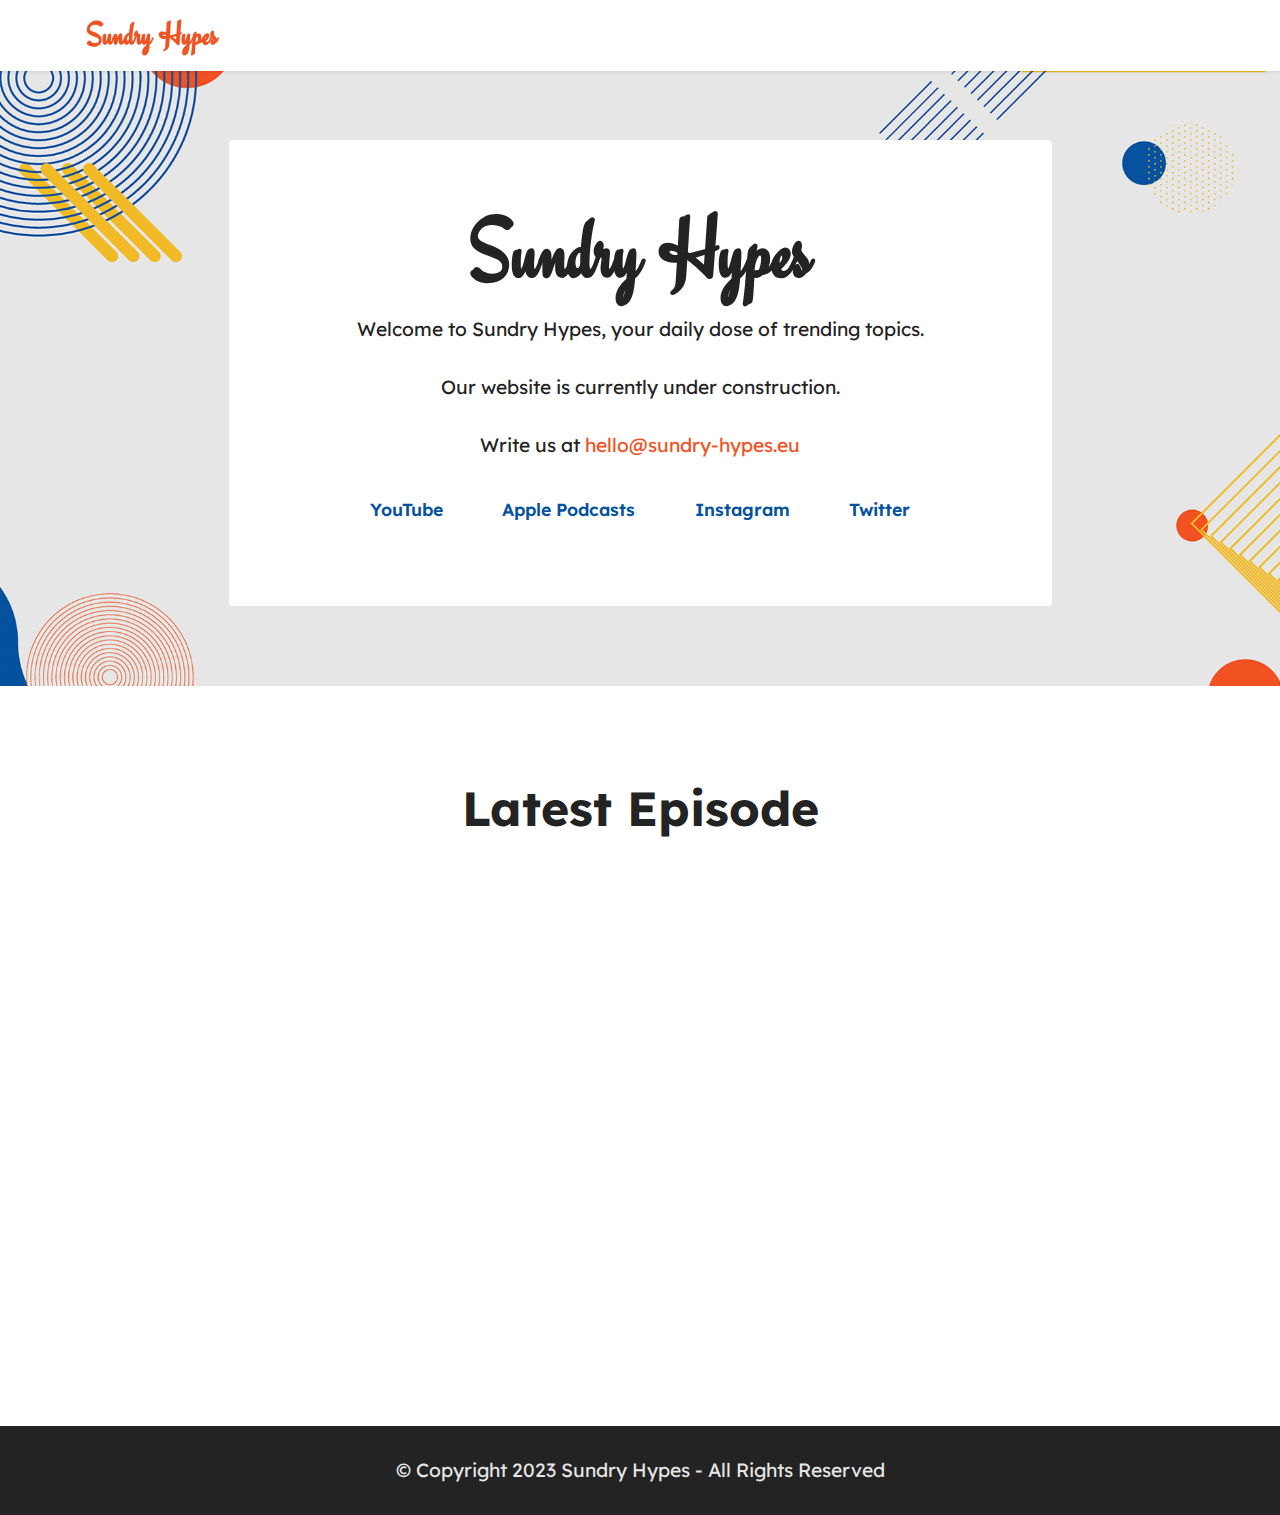
==== index.html @ 82f59199 "New fonts" ====
<!DOCTYPE html>
<html  >
<head>
  <!-- Site made with Mobirise Website Builder v5.8.4, https://mobirise.com -->
  <meta charset="UTF-8">
  <meta http-equiv="X-UA-Compatible" content="IE=edge">
  <meta name="generator" content="Mobirise v5.8.4, mobirise.com">
  <meta name="viewport" content="width=device-width, initial-scale=1, minimum-scale=1">
  <link rel="shortcut icon" href="assets/images/logo.png" type="image/x-icon">
  <meta name="description" content="">


  <title>Home</title>
  <link rel="stylesheet" href="assets/web/assets/mobirise-icons2/mobirise2.css">
  <link rel="stylesheet" href="assets/bootstrap/css/bootstrap.min.css">
  <link rel="stylesheet" href="assets/bootstrap/css/bootstrap-grid.min.css">
  <link rel="stylesheet" href="assets/bootstrap/css/bootstrap-reboot.min.css">
  <link rel="stylesheet" href="assets/parallax/jarallax.css">
  <link rel="stylesheet" href="assets/dropdown/css/style.css">
  <link rel="stylesheet" href="assets/socicon/css/styles.css">
  <link rel="stylesheet" href="assets/theme/css/style.css">
  <link rel="preconnect" href="https://fonts.googleapis.com">
  <link rel="preconnect" href="https://fonts.gstatic.com" crossorigin>
  <link href="https://fonts.googleapis.com/css2?family=Engagement&display=swap" rel="stylesheet">
  <link rel="preload" href="https://fonts.googleapis.com/css?family=Lexend:100,200,300,400,500,600,700,800,900&display=swap" as="style" onload="this.onload=null;this.rel='stylesheet'">
  <noscript><link rel="stylesheet" href="https://fonts.googleapis.com/css?family=Lexend:100,200,300,400,500,600,700,800,900&display=swap"></noscript>
  <link rel="preload" as="style" href="assets/mobirise/css/mbr-additional.css"><link rel="stylesheet" href="assets/mobirise/css/mbr-additional.css" type="text/css">


<style>
.videoWrapper {
  position: relative;
  padding-bottom: 56.25%; /* 16:9 */
  height: 0;
}
.videoWrapper iframe {
  position: absolute;
  top: 0;
  left: 0;
  width: 100%;
  height: 100%;
}
</style>

</head>
<body>

  <section data-bs-version="5.1" class="menu menu2 cid-sFF0ciwnEL" once="menu" id="menu2-0">

    <nav class="navbar navbar-dropdown navbar-fixed-top navbar-expand-lg">
        <div class="container">
            <div class="navbar-brand">

                <span class="navbar-caption-wrap"><a class="navbar-caption text-primary display-7" style="font-family: Engagement, cursive; font-size: 25pt" href="https://sundry-hypes.eu">Sundry Hypes</a></span>
            </div>


        </div>
    </nav>
</section>

<section data-bs-version="5.1" class="header12 cid-tAK68OocnG mbr-parallax-background" id="header12-0">





    <div class="container">
        <div class="row justify-content-center">
            <div class="card col-12 col-md-12 col-lg-9">
                <div class="card-wrapper">
                    <div class="card-box align-center">
                        <h1 style="font-family: Engagement, cursive; font-size: 65pt; vertical-align:0; font-weight:400" class="card-title mbr-fonts-style mb-3 display-1">
                            <strong>Sundry Hypes</strong></h1>
                        <p class="mbr-text mbr-fonts-style display-7">Welcome to Sundry Hypes, your daily dose of trending topics.<br><br>Our website is currently under construction.<br><br>Write us at <a href="mailto:hello@sundry-hypes.eu" class="text-primary">hello@sundry-hypes.eu</a><br></p>
                        <div class="mbr-section-btn mt-3"><a class="btn btn-secondary-outline display-4" href="https://youtube.com/@SundryHypes" target="_blank">YouTube<br></a><a class="btn btn-secondary-outline display-4" href="https://podcasts.apple.com/us/podcast/sundry-hypes/id1681625333" target="_blank">Apple Podcasts<br></a> <a class="btn btn-secondary-outline display-4" href="https://instagram.com/@SundryHypes" target="_blank">Instagram<br></a> <a class="btn btn-secondary-outline display-4" href="https://twitter.com/SundryHypes" target="_blank">Twitter<br></a></div>
                    </div>
                </div>
            </div>
        </div>
    </div>
</section>

<section data-bs-version="5.1" class="video1 cid-tAMynEmZdt" id="video1-1">


    <div class="align-center container">
        <div class="mbr-section-head">
            <h4 class="mbr-section-title mbr-fonts-style mb-0 display-2">
                <strong>Latest Episode</strong></h4>

        </div>
        <div class="row justify-content-center mt-4">
            <div class="col-12 col-lg-9">
                <div class="box">
                  <div class="videoWrapper">
                    <iframe width="560" height="315" src="https://www.youtube.com/embed/+lastest?list=PL1pvcdzIg1U5OiiQLJ2TL86x-yndMRuoc" title="YouTube video player" frameborder="0" allow="accelerometer; autoplay; clipboard-write; encrypted-media; gyroscope; picture-in-picture; web-share" allowfullscreen></iframe>
                  </div>
                </div>
            </div>
        </div>
    </div>
</section>

<section data-bs-version="5.1" class="footer7 cid-sFF3CYc3p7" once="footers" id="footer7-9">





    <div class="container">
        <div class="media-container-row align-center mbr-white">
            <div class="col-12">
                <p class="mbr-text mb-0 mbr-fonts-style display-7">
                    © Copyright 2023 Sundry Hypes - All Rights Reserved
                </p>
            </div>
        </div>
    </div>
</section>

<script src="assets/bootstrap/js/bootstrap.bundle.min.js"></script>
<script src="assets/parallax/jarallax.js"></script>
<script src="assets/smoothscroll/smooth-scroll.js"></script>
<script src="assets/ytplayer/index.js"></script>
<script src="assets/dropdown/js/navbar-dropdown.js"></script>
<script src="assets/theme/js/script.js"></script>

</body>
</html>
---- assets/parallax/jarallax.css ----
.jarallax {
    position: relative;
    z-index: 0;
}
.jarallax > .jarallax-img {
    position: absolute;
    object-fit: cover;
    /* support for plugin https://github.com/bfred-it/object-fit-images */
    font-family: 'object-fit: cover;';
    top: 0;
    left: 0;
    width: 100%;
    height: 100%;
    z-index: -1;
}
---- assets/dropdown/css/style.css ----
.navbar-dropdown {
  left: 0;
  padding: 0;
  position: absolute;
  right: 0;
  top: 0;
  transition: all 0.45s ease;
  z-index: 1030;
  background: #282828; }
  .navbar-dropdown .navbar-logo {
    margin-right: 0.8rem;
    transition: margin 0.3s ease-in-out;
    vertical-align: middle; }
    .navbar-dropdown .navbar-logo img {
      height: 3.125rem;
      transition: all 0.3s ease-in-out; }
    .navbar-dropdown .navbar-logo.mbr-iconfont {
      font-size: 3.125rem;
      line-height: 3.125rem; }
  .navbar-dropdown .navbar-caption {
    font-weight: 700;
    white-space: normal;
    vertical-align: -4px;
    line-height: 3.125rem !important; }
    .navbar-dropdown .navbar-caption, .navbar-dropdown .navbar-caption:hover {
      color: inherit;
      text-decoration: none; }
  .navbar-dropdown .mbr-iconfont + .navbar-caption {
    vertical-align: -1px; }
  .navbar-dropdown.navbar-fixed-top {
    position: fixed; }
  .navbar-dropdown .navbar-brand span {
    vertical-align: -4px; }
  .navbar-dropdown.bg-color.transparent {
    background: none; }
  .navbar-dropdown.navbar-short .navbar-brand {
    padding: 0.625rem 0; }
    .navbar-dropdown.navbar-short .navbar-brand span {
      vertical-align: -1px; }
  .navbar-dropdown.navbar-short .navbar-caption {
    line-height: 2.375rem !important;
    vertical-align: -2px; }
  .navbar-dropdown.navbar-short .navbar-logo {
    margin-right: 0.5rem; }
    .navbar-dropdown.navbar-short .navbar-logo img {
      height: 2.375rem; }
    .navbar-dropdown.navbar-short .navbar-logo.mbr-iconfont {
      font-size: 2.375rem;
      line-height: 2.375rem; }
  .navbar-dropdown.navbar-short .mbr-table-cell {
    height: 3.625rem; }
  .navbar-dropdown .navbar-close {
    left: 0.6875rem;
    position: fixed;
    top: 0.75rem;
    z-index: 1000; }
  .navbar-dropdown .hamburger-icon {
    content: "";
    display: inline-block;
    vertical-align: middle;
    width: 16px;
    -webkit-box-shadow: 0 -6px 0 1px #282828,0 0 0 1px #282828,0 6px 0 1px #282828;
    -moz-box-shadow: 0 -6px 0 1px #282828,0 0 0 1px #282828,0 6px 0 1px #282828;
    box-shadow: 0 -6px 0 1px #282828,0 0 0 1px #282828,0 6px 0 1px #282828; }

.dropdown-menu .dropdown-toggle[data-toggle="dropdown-submenu"]::after {
  border-bottom: 0.35em solid transparent;
  border-left: 0.35em solid;
  border-right: 0;
  border-top: 0.35em solid transparent;
  margin-left: 0.3rem; }

.dropdown-menu .dropdown-item:focus {
  outline: 0; }

.nav-dropdown {
  font-size: 0.75rem;
  font-weight: 500;
  height: auto !important; }
  .nav-dropdown .nav-btn {
    padding-left: 1rem; }
  .nav-dropdown .link {
    margin: .667em 1.667em;
    font-weight: 500;
    padding: 0;
    transition: color .2s ease-in-out; }
    .nav-dropdown .link.dropdown-toggle {
      margin-right: 2.583em; }
      .nav-dropdown .link.dropdown-toggle::after {
        margin-left: .25rem;
        border-top: 0.35em solid;
        border-right: 0.35em solid transparent;
        border-left: 0.35em solid transparent;
        border-bottom: 0; }
      .nav-dropdown .link.dropdown-toggle[aria-expanded="true"] {
        margin: 0;
        padding: 0.667em 3.263em  0.667em 1.667em; }
  .nav-dropdown .link::after,
  .nav-dropdown .dropdown-item::after {
    color: inherit; }
  .nav-dropdown .btn {
    font-size: 0.75rem;
    font-weight: 700;
    letter-spacing: 0;
    margin-bottom: 0;
    padding-left: 1.25rem;
    padding-right: 1.25rem; }
  .nav-dropdown .dropdown-menu {
    border-radius: 0;
    border: 0;
    left: 0;
    margin: 0;
    padding-bottom: 1.25rem;
    padding-top: 1.25rem;
    position: relative; }
  .nav-dropdown .dropdown-submenu {
    margin-left: 0.125rem;
    top: 0; }
  .nav-dropdown .dropdown-item {
    font-weight: 500;
    line-height: 2;
    padding: 0.3846em 4.615em 0.3846em 1.5385em;
    position: relative;
    transition: color .2s ease-in-out, background-color .2s ease-in-out; }
    .nav-dropdown .dropdown-item::after {
      margin-top: -0.3077em;
      position: absolute;
      right: 1.1538em;
      top: 50%; }
    .nav-dropdown .dropdown-item:focus, .nav-dropdown .dropdown-item:hover {
      background: none; }

@media (max-width: 767px) {
  .nav-dropdown.navbar-toggleable-sm {
    bottom: 0;
    display: none;
    left: 0;
    overflow-x: hidden;
    position: fixed;
    top: 0;
    transform: translateX(-100%);
    -ms-transform: translateX(-100%);
    -webkit-transform: translateX(-100%);
    width: 18.75rem;
    z-index: 999; } }
.nav-dropdown.navbar-toggleable-xl {
  bottom: 0;
  display: none;
  left: 0;
  overflow-x: hidden;
  position: fixed;
  top: 0;
  transform: translateX(-100%);
  -ms-transform: translateX(-100%);
  -webkit-transform: translateX(-100%);
  width: 18.75rem;
  z-index: 999; }

.nav-dropdown-sm {
  display: block !important;
  overflow-x: hidden;
  overflow: auto;
  padding-top: 3.875rem; }
  .nav-dropdown-sm::after {
    content: "";
    display: block;
    height: 3rem;
    width: 100%; }
  .nav-dropdown-sm.collapse.in ~ .navbar-close {
    display: block !important; }
  .nav-dropdown-sm.collapsing, .nav-dropdown-sm.collapse.in {
    transform: translateX(0);
    -ms-transform: translateX(0);
    -webkit-transform: translateX(0);
    transition: all 0.25s ease-out;
    -webkit-transition: all 0.25s ease-out;
    background: #282828; }
  .nav-dropdown-sm.collapsing[aria-expanded="false"] {
    transform: translateX(-100%);
    -ms-transform: translateX(-100%);
    -webkit-transform: translateX(-100%); }
  .nav-dropdown-sm .nav-item {
    display: block;
    margin-left: 0 !important;
    padding-left: 0; }
  .nav-dropdown-sm .link,
  .nav-dropdown-sm .dropdown-item {
    border-top: 1px dotted rgba(255, 255, 255, 0.1);
    font-size: 0.8125rem;
    line-height: 1.6;
    margin: 0 !important;
    padding: 0.875rem 2.4rem 0.875rem 1.5625rem !important;
    position: relative;
    white-space: normal; }
    .nav-dropdown-sm .link:focus, .nav-dropdown-sm .link:hover,
    .nav-dropdown-sm .dropdown-item:focus,
    .nav-dropdown-sm .dropdown-item:hover {
      background: rgba(0, 0, 0, 0.2) !important;
      color: #c0a375; }
  .nav-dropdown-sm .nav-btn {
    position: relative;
    padding: 1.5625rem 1.5625rem 0 1.5625rem; }
    .nav-dropdown-sm .nav-btn::before {
      border-top: 1px dotted rgba(255, 255, 255, 0.1);
      content: "";
      left: 0;
      position: absolute;
      top: 0;
      width: 100%; }
    .nav-dropdown-sm .nav-btn + .nav-btn {
      padding-top: 0.625rem; }
      .nav-dropdown-sm .nav-btn + .nav-btn::before {
        display: none; }
  .nav-dropdown-sm .btn {
    padding: 0.625rem 0; }
  .nav-dropdown-sm .dropdown-toggle[data-toggle="dropdown-submenu"]::after {
    margin-left: .25rem;
    border-top: 0.35em solid;
    border-right: 0.35em solid transparent;
    border-left: 0.35em solid transparent;
    border-bottom: 0; }
  .nav-dropdown-sm .dropdown-toggle[data-toggle="dropdown-submenu"][aria-expanded="true"]::after {
    border-top: 0;
    border-right: 0.35em solid transparent;
    border-left: 0.35em solid transparent;
    border-bottom: 0.35em solid; }
  .nav-dropdown-sm .dropdown-menu {
    margin: 0;
    padding: 0;
    position: relative;
    top: 0;
    left: 0;
    width: 100%;
    border: 0;
    float: none;
    border-radius: 0;
    background: none; }
  .nav-dropdown-sm .dropdown-submenu {
    left: 100%;
    margin-left: 0.125rem;
    margin-top: -1.25rem;
    top: 0; }

.navbar-toggleable-sm .nav-dropdown .dropdown-menu {
  position: absolute; }

.navbar-toggleable-sm .nav-dropdown .dropdown-submenu {
  left: 100%;
  margin-left: 0.125rem;
  margin-top: -1.25rem;
  top: 0; }

.navbar-toggleable-sm.opened .nav-dropdown .dropdown-menu {
  position: relative; }

.navbar-toggleable-sm.opened .nav-dropdown .dropdown-submenu {
  left: 0;
  margin-left: 00rem;
  margin-top: 0rem;
  top: 0; }

.is-builder .nav-dropdown.collapsing {
  transition: none !important; }
---- assets/socicon/css/styles.css ----
@charset "UTF-8";

@font-face {
  font-family: 'Socicon';
  src:  url('../fonts/socicon.eot');
  src:  url('../fonts/socicon.eot?#iefix') format('embedded-opentype'),
    url('../fonts/socicon.woff2') format('woff2'),
    url('../fonts/socicon.ttf') format('truetype'),
    url('../fonts/socicon.woff') format('woff'),
    url('../fonts/socicon.svg#socicon') format('svg');
  font-weight: normal;
  font-style: normal;
  font-display: swap;
}

[data-icon]:before {
  font-family: "socicon" !important;
  content: attr(data-icon);
  font-style: normal !important;
  font-weight: normal !important;
  font-variant: normal !important;
  text-transform: none !important;
  speak: none;
  line-height: 1;
  -webkit-font-smoothing: antialiased;
  -moz-osx-font-smoothing: grayscale;
}

[class^="socicon-"], [class*=" socicon-"] {
  /* use !important to prevent issues with browser extensions that change fonts */
  font-family: 'Socicon' !important;
  speak: none;
  font-style: normal;
  font-weight: normal;
  font-variant: normal;
  text-transform: none;
  line-height: 1;

  /* Better Font Rendering =========== */
  -webkit-font-smoothing: antialiased;
  -moz-osx-font-smoothing: grayscale;
}

.socicon-eitaa:before {
  content: "\e97c";
}
.socicon-soroush:before {
  content: "\e97d";
}
.socicon-bale:before {
  content: "\e97e";
}
.socicon-zazzle:before {
  content: "\e97b";
}
.socicon-society6:before {
  content: "\e97a";
}
.socicon-redbubble:before {
  content: "\e979";
}
.socicon-avvo:before {
  content: "\e978";
}
.socicon-stitcher:before {
  content: "\e977";
}
.socicon-googlehangouts:before {
  content: "\e974";
}
.socicon-dlive:before {
  content: "\e975";
}
.socicon-vsco:before {
  content: "\e976";
}
.socicon-flipboard:before {
  content: "\e973";
}
.socicon-ubuntu:before {
  content: "\e958";
}
.socicon-artstation:before {
  content: "\e959";
}
.socicon-invision:before {
  content: "\e95a";
}
.socicon-torial:before {
  content: "\e95b";
}
.socicon-collectorz:before {
  content: "\e95c";
}
.socicon-seenthis:before {
  content: "\e95d";
}
.socicon-googleplaymusic:before {
  content: "\e95e";
}
.socicon-debian:before {
  content: "\e95f";
}
.socicon-filmfreeway:before {
  content: "\e960";
}
.socicon-gnome:before {
  content: "\e961";
}
.socicon-itchio:before {
  content: "\e962";
}
.socicon-jamendo:before {
  content: "\e963";
}
.socicon-mix:before {
  content: "\e964";
}
.socicon-sharepoint:before {
  content: "\e965";
}
.socicon-tinder:before {
  content: "\e966";
}
.socicon-windguru:before {
  content: "\e967";
}
.socicon-cdbaby:before {
  content: "\e968";
}
.socicon-elementaryos:before {
  content: "\e969";
}
.socicon-stage32:before {
  content: "\e96a";
}
.socicon-tiktok:before {
  content: "\e96b";
}
.socicon-gitter:before {
  content: "\e96c";
}
.socicon-letterboxd:before {
  content: "\e96d";
}
.socicon-threema:before {
  content: "\e96e";
}
.socicon-splice:before {
  content: "\e96f";
}
.socicon-metapop:before {
  content: "\e970";
}
.socicon-naver:before {
  content: "\e971";
}
.socicon-remote:before {
  content: "\e972";
}
.socicon-internet:before {
  content: "\e957";
}
.socicon-moddb:before {
  content: "\e94b";
}
.socicon-indiedb:before {
  content: "\e94c";
}
.socicon-traxsource:before {
  content: "\e94d";
}
.socicon-gamefor:before {
  content: "\e94e";
}
.socicon-pixiv:before {
  content: "\e94f";
}
.socicon-myanimelist:before {
  content: "\e950";
}
.socicon-blackberry:before {
  content: "\e951";
}
.socicon-wickr:before {
  content: "\e952";
}
.socicon-spip:before {
  content: "\e953";
}
.socicon-napster:before {
  content: "\e954";
}
.socicon-beatport:before {
  content: "\e955";
}
.socicon-hackerone:before {
  content: "\e956";
}
.socicon-hackernews:before {
  content: "\e946";
}
.socicon-smashwords:before {
  content: "\e947";
}
.socicon-kobo:before {
  content: "\e948";
}
.socicon-bookbub:before {
  content: "\e949";
}
.socicon-mailru:before {
  content: "\e94a";
}
.socicon-gitlab:before {
  content: "\e945";
}
.socicon-instructables:before {
  content: "\e944";
}
.socicon-portfolio:before {
  content: "\e943";
}
.socicon-codered:before {
  content: "\e940";
}
.socicon-origin:before {
  content: "\e941";
}
.socicon-nextdoor:before {
  content: "\e942";
}
.socicon-udemy:before {
  content: "\e93f";
}
.socicon-livemaster:before {
  content: "\e93e";
}
.socicon-crunchbase:before {
  content: "\e93b";
}
.socicon-homefy:before {
  content: "\e93c";
}
.socicon-calendly:before {
  content: "\e93d";
}
.socicon-realtor:before {
  content: "\e90f";
}
.socicon-tidal:before {
  content: "\e910";
}
.socicon-qobuz:before {
  content: "\e911";
}
.socicon-natgeo:before {
  content: "\e912";
}
.socicon-mastodon:before {
  content: "\e913";
}
.socicon-unsplash:before {
  content: "\e914";
}
.socicon-homeadvisor:before {
  content: "\e915";
}
.socicon-angieslist:before {
  content: "\e916";
}
.socicon-codepen:before {
  content: "\e917";
}
.socicon-slack:before {
  content: "\e918";
}
.socicon-openaigym:before {
  content: "\e919";
}
.socicon-logmein:before {
  content: "\e91a";
}
.socicon-fiverr:before {
  content: "\e91b";
}
.socicon-gotomeeting:before {
  content: "\e91c";
}
.socicon-aliexpress:before {
  content: "\e91d";
}
.socicon-guru:before {
  content: "\e91e";
}
.socicon-appstore:before {
  content: "\e91f";
}
.socicon-homes:before {
  content: "\e920";
}
.socicon-zoom:before {
  content: "\e921";
}
.socicon-alibaba:before {
  content: "\e922";
}
.socicon-craigslist:before {
  content: "\e923";
}
.socicon-wix:before {
  content: "\e924";
}
.socicon-redfin:before {
  content: "\e925";
}
.socicon-googlecalendar:before {
  content: "\e926";
}
.socicon-shopify:before {
  content: "\e927";
}
.socicon-freelancer:before {
  content: "\e928";
}
.socicon-seedrs:before {
  content: "\e929";
}
.socicon-bing:before {
  content: "\e92a";
}
.socicon-doodle:before {
  content: "\e92b";
}
.socicon-bonanza:before {
  content: "\e92c";
}
.socicon-squarespace:before {
  content: "\e92d";
}
.socicon-toptal:before {
  content: "\e92e";
}
.socicon-gust:before {
  content: "\e92f";
}
.socicon-ask:before {
  content: "\e930";
}
.socicon-trulia:before {
  content: "\e931";
}
.socicon-loomly:before {
  content: "\e932";
}
.socicon-ghost:before {
  content: "\e933";
}
.socicon-upwork:before {
  content: "\e934";
}
.socicon-fundable:before {
  content: "\e935";
}
.socicon-booking:before {
  content: "\e936";
}
.socicon-googlemaps:before {
  content: "\e937";
}
.socicon-zillow:before {
  content: "\e938";
}
.socicon-niconico:before {
  content: "\e939";
}
.socicon-toneden:before {
  content: "\e93a";
}
.socicon-augment:before {
  content: "\e908";
}
.socicon-bitbucket:before {
  content: "\e909";
}
.socicon-fyuse:before {
  content: "\e90a";
}
.socicon-yt-gaming:before {
  content: "\e90b";
}
.socicon-sketchfab:before {
  content: "\e90c";
}
.socicon-mobcrush:before {
  content: "\e90d";
}
.socicon-microsoft:before {
  content: "\e90e";
}
.socicon-pandora:before {
  content: "\e907";
}
.socicon-messenger:before {
  content: "\e906";
}
.socicon-gamewisp:before {
  content: "\e905";
}
.socicon-bloglovin:before {
  content: "\e904";
}
.socicon-tunein:before {
  content: "\e903";
}
.socicon-gamejolt:before {
  content: "\e901";
}
.socicon-trello:before {
  content: "\e902";
}
.socicon-spreadshirt:before {
  content: "\e900";
}
.socicon-500px:before {
  content: "\e000";
}
.socicon-8tracks:before {
  content: "\e001";
}
.socicon-airbnb:before {
  content: "\e002";
}
.socicon-alliance:before {
  content: "\e003";
}
.socicon-amazon:before {
  content: "\e004";
}
.socicon-amplement:before {
  content: "\e005";
}
.socicon-android:before {
  content: "\e006";
}
.socicon-angellist:before {
  content: "\e007";
}
.socicon-apple:before {
  content: "\e008";
}
.socicon-appnet:before {
  content: "\e009";
}
.socicon-baidu:before {
  content: "\e00a";
}
.socicon-bandcamp:before {
  content: "\e00b";
}
.socicon-battlenet:before {
  content: "\e00c";
}
.socicon-mixer:before {
  content: "\e00d";
}
.socicon-bebee:before {
  content: "\e00e";
}
.socicon-bebo:before {
  content: "\e00f";
}
.socicon-behance:before {
  content: "\e010";
}
.socicon-blizzard:before {
  content: "\e011";
}
.socicon-blogger:before {
  content: "\e012";
}
.socicon-buffer:before {
  content: "\e013";
}
.socicon-chrome:before {
  content: "\e014";
}
.socicon-coderwall:before {
  content: "\e015";
}
.socicon-curse:before {
  content: "\e016";
}
.socicon-dailymotion:before {
  content: "\e017";
}
.socicon-deezer:before {
  content: "\e018";
}
.socicon-delicious:before {
  content: "\e019";
}
.socicon-deviantart:before {
  content: "\e01a";
}
.socicon-diablo:before {
  content: "\e01b";
}
.socicon-digg:before {
  content: "\e01c";
}
.socicon-discord:before {
  content: "\e01d";
}
.socicon-disqus:before {
  content: "\e01e";
}
.socicon-douban:before {
  content: "\e01f";
}
.socicon-draugiem:before {
  content: "\e020";
}
.socicon-dribbble:before {
  content: "\e021";
}
.socicon-drupal:before {
  content: "\e022";
}
.socicon-ebay:before {
  content: "\e023";
}
.socicon-ello:before {
  content: "\e024";
}
.socicon-endomodo:before {
  content: "\e025";
}
.socicon-envato:before {
  content: "\e026";
}
.socicon-etsy:before {
  content: "\e027";
}
.socicon-facebook:before {
  content: "\e028";
}
.socicon-feedburner:before {
  content: "\e029";
}
.socicon-filmweb:before {
  content: "\e02a";
}
.socicon-firefox:before {
  content: "\e02b";
}
.socicon-flattr:before {
  content: "\e02c";
}
.socicon-flickr:before {
  content: "\e02d";
}
.socicon-formulr:before {
  content: "\e02e";
}
.socicon-forrst:before {
  content: "\e02f";
}
.socicon-foursquare:before {
  content: "\e030";
}
.socicon-friendfeed:before {
  content: "\e031";
}
.socicon-github:before {
  content: "\e032";
}
.socicon-goodreads:before {
  content: "\e033";
}
.socicon-google:before {
  content: "\e034";
}
.socicon-googlescholar:before {
  content: "\e035";
}
.socicon-googlegroups:before {
  content: "\e036";
}
.socicon-googlephotos:before {
  content: "\e037";
}
.socicon-googleplus:before {
  content: "\e038";
}
.socicon-grooveshark:before {
  content: "\e039";
}
.socicon-hackerrank:before {
  content: "\e03a";
}
.socicon-hearthstone:before {
  content: "\e03b";
}
.socicon-hellocoton:before {
  content: "\e03c";
}
.socicon-heroes:before {
  content: "\e03d";
}
.socicon-smashcast:before {
  content: "\e03e";
}
.socicon-horde:before {
  content: "\e03f";
}
.socicon-houzz:before {
  content: "\e040";
}
.socicon-icq:before {
  content: "\e041";
}
.socicon-identica:before {
  content: "\e042";
}
.socicon-imdb:before {
  content: "\e043";
}
.socicon-instagram:before {
  content: "\e044";
}
.socicon-issuu:before {
  content: "\e045";
}
.socicon-istock:before {
  content: "\e046";
}
.socicon-itunes:before {
  content: "\e047";
}
.socicon-keybase:before {
  content: "\e048";
}
.socicon-lanyrd:before {
  content: "\e049";
}
.socicon-lastfm:before {
  content: "\e04a";
}
.socicon-line:before {
  content: "\e04b";
}
.socicon-linkedin:before {
  content: "\e04c";
}
.socicon-livejournal:before {
  content: "\e04d";
}
.socicon-lyft:before {
  content: "\e04e";
}
.socicon-macos:before {
  content: "\e04f";
}
.socicon-mail:before {
  content: "\e050";
}
.socicon-medium:before {
  content: "\e051";
}
.socicon-meetup:before {
  content: "\e052";
}
.socicon-mixcloud:before {
  content: "\e053";
}
.socicon-modelmayhem:before {
  content: "\e054";
}
.socicon-mumble:before {
  content: "\e055";
}
.socicon-myspace:before {
  content: "\e056";
}
.socicon-newsvine:before {
  content: "\e057";
}
.socicon-nintendo:before {
  content: "\e058";
}
.socicon-npm:before {
  content: "\e059";
}
.socicon-odnoklassniki:before {
  content: "\e05a";
}
.socicon-openid:before {
  content: "\e05b";
}
.socicon-opera:before {
  content: "\e05c";
}
.socicon-outlook:before {
  content: "\e05d";
}
.socicon-overwatch:before {
  content: "\e05e";
}
.socicon-patreon:before {
  content: "\e05f";
}
.socicon-paypal:before {
  content: "\e060";
}
.socicon-periscope:before {
  content: "\e061";
}
.socicon-persona:before {
  content: "\e062";
}
.socicon-pinterest:before {
  content: "\e063";
}
.socicon-play:before {
  content: "\e064";
}
.socicon-player:before {
  content: "\e065";
}
.socicon-playstation:before {
  content: "\e066";
}
.socicon-pocket:before {
  content: "\e067";
}
.socicon-qq:before {
  content: "\e068";
}
.socicon-quora:before {
  content: "\e069";
}
.socicon-raidcall:before {
  content: "\e06a";
}
.socicon-ravelry:before {
  content: "\e06b";
}
.socicon-reddit:before {
  content: "\e06c";
}
.socicon-renren:before {
  content: "\e06d";
}
.socicon-researchgate:before {
  content: "\e06e";
}
.socicon-residentadvisor:before {
  content: "\e06f";
}
.socicon-reverbnation:before {
  content: "\e070";
}
.socicon-rss:before {
  content: "\e071";
}
.socicon-sharethis:before {
  content: "\e072";
}
.socicon-skype:before {
  content: "\e073";
}
.socicon-slideshare:before {
  content: "\e074";
}
.socicon-smugmug:before {
  content: "\e075";
}
.socicon-snapchat:before {
  content: "\e076";
}
.socicon-songkick:before {
  content: "\e077";
}
.socicon-soundcloud:before {
  content: "\e078";
}
.socicon-spotify:before {
  content: "\e079";
}
.socicon-stackexchange:before {
  content: "\e07a";
}
.socicon-stackoverflow:before {
  content: "\e07b";
}
.socicon-starcraft:before {
  content: "\e07c";
}
.socicon-stayfriends:before {
  content: "\e07d";
}
.socicon-steam:before {
  content: "\e07e";
}
.socicon-storehouse:before {
  content: "\e07f";
}
.socicon-strava:before {
  content: "\e080";
}
.socicon-streamjar:before {
  content: "\e081";
}
.socicon-stumbleupon:before {
  content: "\e082";
}
.socicon-swarm:before {
  content: "\e083";
}
.socicon-teamspeak:before {
  content: "\e084";
}
.socicon-teamviewer:before {
  content: "\e085";
}
.socicon-technorati:before {
  content: "\e086";
}
.socicon-telegram:before {
  content: "\e087";
}
.socicon-tripadvisor:before {
  content: "\e088";
}
.socicon-tripit:before {
  content: "\e089";
}
.socicon-triplej:before {
  content: "\e08a";
}
.socicon-tumblr:before {
  content: "\e08b";
}
.socicon-twitch:before {
  content: "\e08c";
}
.socicon-twitter:before {
  content: "\e08d";
}
.socicon-uber:before {
  content: "\e08e";
}
.socicon-ventrilo:before {
  content: "\e08f";
}
.socicon-viadeo:before {
  content: "\e090";
}
.socicon-viber:before {
  content: "\e091";
}
.socicon-viewbug:before {
  content: "\e092";
}
.socicon-vimeo:before {
  content: "\e093";
}
.socicon-vine:before {
  content: "\e094";
}
.socicon-vkontakte:before {
  content: "\e095";
}
.socicon-warcraft:before {
  content: "\e096";
}
.socicon-wechat:before {
  content: "\e097";
}
.socicon-weibo:before {
  content: "\e098";
}
.socicon-whatsapp:before {
  content: "\e099";
}
.socicon-wikipedia:before {
  content: "\e09a";
}
.socicon-windows:before {
  content: "\e09b";
}
.socicon-wordpress:before {
  content: "\e09c";
}
.socicon-wykop:before {
  content: "\e09d";
}
.socicon-xbox:before {
  content: "\e09e";
}
.socicon-xing:before {
  content: "\e09f";
}
.socicon-yahoo:before {
  content: "\e0a0";
}
.socicon-yammer:before {
  content: "\e0a1";
}
.socicon-yandex:before {
  content: "\e0a2";
}
.socicon-yelp:before {
  content: "\e0a3";
}
.socicon-younow:before {
  content: "\e0a4";
}
.socicon-youtube:before {
  content: "\e0a5";
}
.socicon-zapier:before {
  content: "\e0a6";
}
.socicon-zerply:before {
  content: "\e0a7";
}
.socicon-zomato:before {
  content: "\e0a8";
}
.socicon-zynga:before {
  content: "\e0a9";
}
---- assets/theme/css/style.css ----
@charset "UTF-8";
section {
  background-color: #ffffff;
}

body {
  font-style: normal;
  line-height: 1.5;
  font-weight: 400;
  color: #232323;
  position: relative;
}

button {
  background-color: transparent;
  border-color: transparent;
}

section,
.container,
.container-fluid {
  position: relative;
  word-wrap: break-word;
}

a.mbr-iconfont:hover {
  text-decoration: none;
}

.article .lead p,
.article .lead ul,
.article .lead ol,
.article .lead pre,
.article .lead blockquote {
  margin-bottom: 0;
}

a {
  font-style: normal;
  font-weight: 400;
  cursor: pointer;
}
a, a:hover {
  text-decoration: none;
}

.mbr-section-title {
  font-style: normal;
  line-height: 1.3;
}

.mbr-section-subtitle {
  line-height: 1.3;
}

.mbr-text {
  font-style: normal;
  line-height: 1.7;
}

h1,
h2,
h3,
h4,
h5,
h6,
.display-1,
.display-2,
.display-4,
.display-5,
.display-7,
span,
p,
a {
  line-height: 1;
  word-break: break-word;
  word-wrap: break-word;
  font-weight: 400;
}

b,
strong {
  font-weight: bold;
}

input:-webkit-autofill, input:-webkit-autofill:hover, input:-webkit-autofill:focus, input:-webkit-autofill:active {
  transition-delay: 9999s;
  -webkit-transition-property: background-color, color;
  transition-property: background-color, color;
}

textarea[type=hidden] {
  display: none;
}

section {
  background-position: 50% 50%;
  background-repeat: no-repeat;
  background-size: cover;
}
section .mbr-background-video,
section .mbr-background-video-preview {
  position: absolute;
  bottom: 0;
  left: 0;
  right: 0;
  top: 0;
}

.hidden {
  visibility: hidden;
}

.mbr-z-index20 {
  z-index: 20;
}

/*! Base colors */
.mbr-white {
  color: #ffffff;
}

.mbr-black {
  color: #111111;
}

.mbr-bg-white {
  background-color: #ffffff;
}

.mbr-bg-black {
  background-color: #000000;
}

/*! Text-aligns */
.align-left {
  text-align: left;
}

.align-center {
  text-align: center;
}

.align-right {
  text-align: right;
}

/*! Font-weight  */
.mbr-light {
  font-weight: 300;
}

.mbr-regular {
  font-weight: 400;
}

.mbr-semibold {
  font-weight: 500;
}

.mbr-bold {
  font-weight: 700;
}

/*! Media  */
.media-content {
  flex-basis: 100%;
}

.media-container-row {
  display: flex;
  flex-direction: row;
  flex-wrap: wrap;
  justify-content: center;
  align-content: center;
  align-items: start;
}
.media-container-row .media-size-item {
  width: 400px;
}

.media-container-column {
  display: flex;
  flex-direction: column;
  flex-wrap: wrap;
  justify-content: center;
  align-content: center;
  align-items: stretch;
}
.media-container-column > * {
  width: 100%;
}

@media (min-width: 992px) {
  .media-container-row {
    flex-wrap: nowrap;
  }
}
figure {
  margin-bottom: 0;
  overflow: hidden;
}

figure[mbr-media-size] {
  transition: width 0.1s;
}

img,
iframe {
  display: block;
  width: 100%;
}

.card {
  background-color: transparent;
  border: none;
}

.card-box {
  width: 100%;
}

.card-img {
  text-align: center;
  flex-shrink: 0;
  -webkit-flex-shrink: 0;
}

.media {
  max-width: 100%;
  margin: 0 auto;
}

.mbr-figure {
  align-self: center;
}

.media-container > div {
  max-width: 100%;
}

.mbr-figure img,
.card-img img {
  width: 100%;
}

@media (max-width: 991px) {
  .media-size-item {
    width: auto !important;
  }

  .media {
    width: auto;
  }

  .mbr-figure {
    width: 100% !important;
  }
}
/*! Buttons */
.mbr-section-btn {
  margin-left: -0.6rem;
  margin-right: -0.6rem;
  font-size: 0;
}

.btn {
  font-weight: 600;
  border-width: 1px;
  font-style: normal;
  margin: 0.6rem 0.6rem;
  white-space: normal;
  transition: all 0.2s ease-in-out;
  display: inline-flex;
  align-items: center;
  justify-content: center;
  word-break: break-word;
}

.btn-sm {
  font-weight: 600;
  letter-spacing: 0px;
  transition: all 0.3s ease-in-out;
}

.btn-md {
  font-weight: 600;
  letter-spacing: 0px;
  transition: all 0.3s ease-in-out;
}

.btn-lg {
  font-weight: 600;
  letter-spacing: 0px;
  transition: all 0.3s ease-in-out;
}

.btn-form {
  margin: 0;
}
.btn-form:hover {
  cursor: pointer;
}

nav .mbr-section-btn {
  margin-left: 0rem;
  margin-right: 0rem;
}

/*! Btn icon margin */
.btn .mbr-iconfont,
.btn.btn-sm .mbr-iconfont {
  order: 1;
  cursor: pointer;
  margin-left: 0.5rem;
  vertical-align: sub;
}

.btn.btn-md .mbr-iconfont,
.btn.btn-md .mbr-iconfont {
  margin-left: 0.8rem;
}

.mbr-regular {
  font-weight: 400;
}

.mbr-semibold {
  font-weight: 500;
}

.mbr-bold {
  font-weight: 700;
}

[type=submit] {
  -webkit-appearance: none;
}

/*! Full-screen */
.mbr-fullscreen .mbr-overlay {
  min-height: 100vh;
}

.mbr-fullscreen {
  display: flex;
  display: -moz-flex;
  display: -ms-flex;
  display: -o-flex;
  align-items: center;
  min-height: 100vh;
  padding-top: 3rem;
  padding-bottom: 3rem;
}

/*! Map */
.map {
  height: 25rem;
  position: relative;
}
.map iframe {
  width: 100%;
  height: 100%;
}

/*! Scroll to top arrow */
.mbr-arrow-up {
  bottom: 25px;
  right: 90px;
  position: fixed;
  text-align: right;
  z-index: 5000;
  color: #ffffff;
  font-size: 22px;
}

.mbr-arrow-up a {
  background: rgba(0, 0, 0, 0.2);
  border-radius: 50%;
  color: #fff;
  display: inline-block;
  height: 60px;
  width: 60px;
  border: 2px solid #fff;
  outline-style: none !important;
  position: relative;
  text-decoration: none;
  transition: all 0.3s ease-in-out;
  cursor: pointer;
  text-align: center;
}
.mbr-arrow-up a:hover {
  background-color: rgba(0, 0, 0, 0.4);
}
.mbr-arrow-up a i {
  line-height: 60px;
}

.mbr-arrow-up-icon {
  display: block;
  color: #fff;
}

.mbr-arrow-up-icon::before {
  content: "›";
  display: inline-block;
  font-family: serif;
  font-size: 22px;
  line-height: 1;
  font-style: normal;
  position: relative;
  top: 6px;
  left: -4px;
  transform: rotate(-90deg);
}

/*! Arrow Down */
.mbr-arrow {
  position: absolute;
  bottom: 45px;
  left: 50%;
  width: 60px;
  height: 60px;
  cursor: pointer;
  background-color: rgba(80, 80, 80, 0.5);
  border-radius: 50%;
  transform: translateX(-50%);
}
@media (max-width: 767px) {
  .mbr-arrow {
    display: none;
  }
}
.mbr-arrow > a {
  display: inline-block;
  text-decoration: none;
  outline-style: none;
  -webkit-animation: arrowdown 1.7s ease-in-out infinite;
          animation: arrowdown 1.7s ease-in-out infinite;
  color: #ffffff;
}
.mbr-arrow > a > i {
  position: absolute;
  top: -2px;
  left: 15px;
  font-size: 2rem;
}

#scrollToTop a i::before {
  content: "";
  position: absolute;
  display: block;
  border-bottom: 2.5px solid #fff;
  border-left: 2.5px solid #fff;
  width: 27.8%;
  height: 27.8%;
  left: 50%;
  top: 51%;
  transform: translateY(-30%) translateX(-50%) rotate(135deg);
}

@keyframes arrowdown {
  0% {
    transform: translateY(0px);
  }
  50% {
    transform: translateY(-5px);
  }
  100% {
    transform: translateY(0px);
  }
}
@-webkit-keyframes arrowdown {
  0% {
    transform: translateY(0px);
  }
  50% {
    transform: translateY(-5px);
  }
  100% {
    transform: translateY(0px);
  }
}
@media (max-width: 500px) {
  .mbr-arrow-up {
    left: 0;
    right: 0;
    text-align: center;
  }
}
/*Gradients animation*/
@keyframes gradient-animation {
  from {
    background-position: 0% 100%;
    -webkit-animation-timing-function: ease-in-out;
            animation-timing-function: ease-in-out;
  }
  to {
    background-position: 100% 0%;
    -webkit-animation-timing-function: ease-in-out;
            animation-timing-function: ease-in-out;
  }
}
@-webkit-keyframes gradient-animation {
  from {
    background-position: 0% 100%;
    -webkit-animation-timing-function: ease-in-out;
            animation-timing-function: ease-in-out;
  }
  to {
    background-position: 100% 0%;
    -webkit-animation-timing-function: ease-in-out;
            animation-timing-function: ease-in-out;
  }
}
.bg-gradient {
  background-size: 200% 200%;
  animation: gradient-animation 5s infinite alternate;
  -webkit-animation: gradient-animation 5s infinite alternate;
}

.menu .navbar-brand {
  display: -webkit-flex;
}
.menu .navbar-brand span {
  display: flex;
  display: -webkit-flex;
}
.menu .navbar-brand .navbar-caption-wrap {
  display: -webkit-flex;
}
.menu .navbar-brand .navbar-logo img {
  display: -webkit-flex;
  width: auto;
}
@media (min-width: 768px) and (max-width: 991px) {
  .menu .navbar-toggleable-sm .navbar-nav {
    display: -ms-flexbox;
  }
}
@media (max-width: 991px) {
  .menu .navbar-collapse {
    max-height: 93.5vh;
  }
  .menu .navbar-collapse.show {
    overflow: auto;
  }
}
@media (min-width: 992px) {
  .menu .navbar-nav.nav-dropdown {
    display: -webkit-flex;
  }
  .menu .navbar-toggleable-sm .navbar-collapse {
    display: -webkit-flex !important;
  }
  .menu .collapsed .navbar-collapse {
    max-height: 93.5vh;
  }
  .menu .collapsed .navbar-collapse.show {
    overflow: auto;
  }
}
@media (max-width: 767px) {
  .menu .navbar-collapse {
    max-height: 80vh;
  }
}

.nav-link .mbr-iconfont {
  margin-right: 0.5rem;
}

.navbar {
  display: -webkit-flex;
  -webkit-flex-wrap: wrap;
  -webkit-align-items: center;
  -webkit-justify-content: space-between;
}

.navbar-collapse {
  -webkit-flex-basis: 100%;
  -webkit-flex-grow: 1;
  -webkit-align-items: center;
}

.nav-dropdown .link {
  padding: 0.667em 1.667em !important;
  margin: 0 !important;
}

.nav {
  display: -webkit-flex;
  -webkit-flex-wrap: wrap;
}

.row {
  display: -webkit-flex;
  -webkit-flex-wrap: wrap;
}

.justify-content-center {
  -webkit-justify-content: center;
}

.form-inline {
  display: -webkit-flex;
}

.card-wrapper {
  -webkit-flex: 1;
}

.carousel-control {
  z-index: 10;
  display: -webkit-flex;
}

.carousel-controls {
  display: -webkit-flex;
}

.media {
  display: -webkit-flex;
}

.form-group:focus {
  outline: none;
}

.jq-selectbox__select {
  padding: 7px 0;
  position: relative;
}

.jq-selectbox__dropdown {
  overflow: hidden;
  border-radius: 10px;
  position: absolute;
  top: 100%;
  left: 0 !important;
  width: 100% !important;
}

.jq-selectbox__trigger-arrow {
  right: 0;
  transform: translateY(-50%);
}

.jq-selectbox li {
  padding: 1.07em 0.5em;
}

input[type=range] {
  padding-left: 0 !important;
  padding-right: 0 !important;
}

.modal-dialog,
.modal-content {
  height: 100%;
}

.modal-dialog .carousel-inner {
  height: calc(100vh - 1.75rem);
}
@media (max-width: 575px) {
  .modal-dialog .carousel-inner {
    height: calc(100vh - 1rem);
  }
}

.carousel-item {
  text-align: center;
}

.carousel-item img {
  margin: auto;
}

.navbar-toggler {
  align-self: flex-start;
  padding: 0.25rem 0.75rem;
  font-size: 1.25rem;
  line-height: 1;
  background: transparent;
  border: 1px solid transparent;
  border-radius: 0.25rem;
}

.navbar-toggler:focus,
.navbar-toggler:hover {
  text-decoration: none;
  box-shadow: none;
}

.navbar-toggler-icon {
  display: inline-block;
  width: 1.5em;
  height: 1.5em;
  vertical-align: middle;
  content: "";
  background: no-repeat center center;
  background-size: 100% 100%;
}

.navbar-toggler-left {
  position: absolute;
  left: 1rem;
}

.navbar-toggler-right {
  position: absolute;
  right: 1rem;
}

.card-img {
  width: auto;
}

.menu .navbar.collapsed:not(.beta-menu) {
  flex-direction: column;
}

.carousel-item.active,
.carousel-item-next,
.carousel-item-prev {
  display: flex;
}

.note-air-layout .dropup .dropdown-menu,
.note-air-layout .navbar-fixed-bottom .dropdown .dropdown-menu {
  bottom: initial !important;
}

html,
body {
  height: auto;
  min-height: 100vh;
}

.dropup .dropdown-toggle::after {
  display: none;
}

.form-asterisk {
  font-family: initial;
  position: absolute;
  top: -2px;
  font-weight: normal;
}

.form-control-label {
  position: relative;
  cursor: pointer;
  margin-bottom: 0.357em;
  padding: 0;
}

.alert {
  color: #ffffff;
  border-radius: 0;
  border: 0;
  font-size: 1.1rem;
  line-height: 1.5;
  margin-bottom: 1.875rem;
  padding: 1.25rem;
  position: relative;
  text-align: center;
}
.alert.alert-form::after {
  background-color: inherit;
  bottom: -7px;
  content: "";
  display: block;
  height: 14px;
  left: 50%;
  margin-left: -7px;
  position: absolute;
  transform: rotate(45deg);
  width: 14px;
}

.form-control {
  background-color: #ffffff;
  background-clip: border-box;
  color: #232323;
  line-height: 1rem !important;
  height: auto;
  padding: 0.6rem 1.2rem;
  transition: border-color 0.25s ease 0s;
  border: 1px solid transparent !important;
  border-radius: 4px;
  box-shadow: rgba(0, 0, 0, 0.07) 0px 1px 1px 0px, rgba(0, 0, 0, 0.07) 0px 1px 3px 0px, rgba(0, 0, 0, 0.03) 0px 0px 0px 1px;
}
.form-active .form-control:invalid {
  border-color: red;
}

form .row {
  margin-left: -0.6rem;
  margin-right: -0.6rem;
}
form .row [class*=col] {
  padding-left: 0.6rem;
  padding-right: 0.6rem;
}

form .mbr-section-btn {
  margin: 0;
  padding-left: 0.6rem;
  padding-right: 0.6rem;
}

form .btn {
  display: flex;
  padding: 0.6rem 1.2rem;
  margin: 0;
}

form .form-check-input {
  margin-top: 0.5;
}

textarea.form-control {
  line-height: 1.5rem !important;
}

.form-group {
  margin-bottom: 1.2rem;
}

.form-control,
form .btn {
  min-height: 48px;
}

.gdpr-block label span.textGDPR input[name=gdpr] {
  top: 7px;
}

.form-control:focus {
  box-shadow: none;
}

:focus {
  outline: none;
}

.mbr-overlay {
  background-color: #000;
  bottom: 0;
  left: 0;
  opacity: 0.5;
  position: absolute;
  right: 0;
  top: 0;
  z-index: 0;
  pointer-events: none;
}

blockquote {
  font-style: italic;
  padding: 3rem;
  font-size: 1.09rem;
  position: relative;
  border-left: 3px solid;
}

ul,
ol,
pre,
blockquote {
  margin-bottom: 2.3125rem;
}

.mt-4 {
  margin-top: 2rem !important;
}

.mb-4 {
  margin-bottom: 2rem !important;
}

@media (min-width: 992px) {
  .container {
    padding-left: 16px;
    padding-right: 16px;
  }

  .row {
    margin-left: -16px;
    margin-right: -16px;
  }
  .row > [class*=col] {
    padding-left: 16px;
    padding-right: 16px;
  }
}
@media (min-width: 768px) {
  .container-fluid {
    padding-left: 32px;
    padding-right: 32px;
  }
}
@media (min-width: 768px) and (max-width: 991px) {
  .mbr-container {
    padding-left: 32px;
    padding-right: 32px;
  }
}
@media (max-width: 767px) {
  .mbr-container {
    padding-left: 16px;
    padding-right: 16px;
  }
}
.card-wrapper,
.item-wrapper {
  overflow: hidden;
}

.app-video-wrapper > img {
  opacity: 1;
}

.item {
  position: relative;
}

.dropdown-menu .dropdown-menu {
  left: 100%;
}

.dropdown-item + .dropdown-menu {
  display: none;
}

.dropdown-item:hover + .dropdown-menu,
.dropdown-menu:hover {
  display: block;
}

@media (min-aspect-ratio: 16/9) {
  .mbr-video-foreground {
    height: 300% !important;
    top: -100% !important;
  }
}
@media (max-aspect-ratio: 16/9) {
  .mbr-video-foreground {
    width: 300% !important;
    left: -100% !important;
  }
}.engine {
	position: absolute;
	text-indent: -2400px;
	text-align: center;
	padding: 0;
	top: 0;
	left: -2400px;
}
---- assets/mobirise/css/mbr-additional.css ----
body {
  font-family: Jost;
}
.display-1 {
  font-family: 'Lexend', sans-serif;
  font-size: 4.6rem;
  line-height: 1.1;
}
.display-1 > .mbr-iconfont {
  font-size: 5.75rem;
}
.display-2 {
  font-family: 'Lexend', sans-serif;
  font-size: 3rem;
  line-height: 1.1;
}
.display-2 > .mbr-iconfont {
  font-size: 3.75rem;
}
.display-4 {
  font-family: 'Lexend', sans-serif;
  font-size: 1.1rem;
  line-height: 1.5;
}
.display-4 > .mbr-iconfont {
  font-size: 1.375rem;
}
.display-5 {
  font-family: 'Lexend', sans-serif;
  font-size: 2rem;
  line-height: 1.5;
}
.display-5 > .mbr-iconfont {
  font-size: 2.5rem;
}
.display-7 {
  font-family: 'Lexend', sans-serif;
  font-size: 1.2rem;
  line-height: 1.5;
}
.display-7 > .mbr-iconfont {
  font-size: 1.5rem;
}
/* ---- Fluid typography for mobile devices ---- */
/* 1.4 - font scale ratio ( bootstrap == 1.42857 ) */
/* 100vw - current viewport width */
/* (48 - 20)  48 == 48rem == 768px, 20 == 20rem == 320px(minimal supported viewport) */
/* 0.65 - min scale variable, may vary */
@media (max-width: 992px) {
  .display-1 {
    font-size: 3.68rem;
  }
}
@media (max-width: 768px) {
  .display-1 {
    font-size: 3.22rem;
    font-size: calc( 2.26rem + (4.6 - 2.26) * ((100vw - 20rem) / (48 - 20)));
    line-height: calc( 1.1 * (2.26rem + (4.6 - 2.26) * ((100vw - 20rem) / (48 - 20))));
  }
  .display-2 {
    font-size: 2.4rem;
    font-size: calc( 1.7rem + (3 - 1.7) * ((100vw - 20rem) / (48 - 20)));
    line-height: calc( 1.3 * (1.7rem + (3 - 1.7) * ((100vw - 20rem) / (48 - 20))));
  }
  .display-4 {
    font-size: 0.88rem;
    font-size: calc( 1.0350000000000001rem + (1.1 - 1.0350000000000001) * ((100vw - 20rem) / (48 - 20)));
    line-height: calc( 1.4 * (1.0350000000000001rem + (1.1 - 1.0350000000000001) * ((100vw - 20rem) / (48 - 20))));
  }
  .display-5 {
    font-size: 1.6rem;
    font-size: calc( 1.35rem + (2 - 1.35) * ((100vw - 20rem) / (48 - 20)));
    line-height: calc( 1.4 * (1.35rem + (2 - 1.35) * ((100vw - 20rem) / (48 - 20))));
  }
  .display-7 {
    font-size: 0.96rem;
    font-size: calc( 1.07rem + (1.2 - 1.07) * ((100vw - 20rem) / (48 - 20)));
    line-height: calc( 1.4 * (1.07rem + (1.2 - 1.07) * ((100vw - 20rem) / (48 - 20))));
  }
}
/* Buttons */
.btn {
  padding: 0.6rem 1.2rem;
  border-radius: 4px;
}
.btn-sm {
  padding: 0.6rem 1.2rem;
  border-radius: 4px;
}
.btn-md {
  padding: 0.6rem 1.2rem;
  border-radius: 4px;
}
.btn-lg {
  padding: 1rem 2.6rem;
  border-radius: 4px;
}
.bg-primary {
  background-color: #f05222 !important;
}
.bg-success {
  background-color: #f2bb27 !important;
}
.bg-info {
  background-color: #e6e6e6 !important;
}
.bg-warning {
  background-color: #e6e6e6 !important;
}
.bg-danger {
  background-color: #e6e6e6 !important;
}
.btn-primary,
.btn-primary:active {
  background-color: #f05222 !important;
  border-color: #f05222 !important;
  color: #ffffff !important;
  box-shadow: 0 2px 2px 0 rgba(0, 0, 0, 0.2);
}
.btn-primary:hover,
.btn-primary:focus,
.btn-primary.focus,
.btn-primary.active {
  color: #ffffff !important;
  background-color: #af320c !important;
  border-color: #af320c !important;
  box-shadow: 0 2px 5px 0 rgba(0, 0, 0, 0.2);
}
.btn-primary.disabled,
.btn-primary:disabled {
  color: #ffffff !important;
  background-color: #af320c !important;
  border-color: #af320c !important;
}
.btn-secondary,
.btn-secondary:active {
  background-color: #05539e !important;
  border-color: #05539e !important;
  color: #ffffff !important;
  box-shadow: 0 2px 2px 0 rgba(0, 0, 0, 0.2);
}
.btn-secondary:hover,
.btn-secondary:focus,
.btn-secondary.focus,
.btn-secondary.active {
  color: #ffffff !important;
  background-color: #02274a !important;
  border-color: #02274a !important;
  box-shadow: 0 2px 5px 0 rgba(0, 0, 0, 0.2);
}
.btn-secondary.disabled,
.btn-secondary:disabled {
  color: #ffffff !important;
  background-color: #02274a !important;
  border-color: #02274a !important;
}
.btn-info,
.btn-info:active {
  background-color: #e6e6e6 !important;
  border-color: #e6e6e6 !important;
  color: #676767 !important;
  box-shadow: 0 2px 2px 0 rgba(0, 0, 0, 0.2);
}
.btn-info:hover,
.btn-info:focus,
.btn-info.focus,
.btn-info.active {
  color: #ffffff !important;
  background-color: #bbbbbb !important;
  border-color: #bbbbbb !important;
  box-shadow: 0 2px 5px 0 rgba(0, 0, 0, 0.2);
}
.btn-info.disabled,
.btn-info:disabled {
  color: #676767 !important;
  background-color: #bbbbbb !important;
  border-color: #bbbbbb !important;
}
.btn-success,
.btn-success:active {
  background-color: #f2bb27 !important;
  border-color: #f2bb27 !important;
  color: #ffffff !important;
  box-shadow: 0 2px 2px 0 rgba(0, 0, 0, 0.2);
}
.btn-success:hover,
.btn-success:focus,
.btn-success.focus,
.btn-success.active {
  color: #ffffff !important;
  background-color: #b7890b !important;
  border-color: #b7890b !important;
  box-shadow: 0 2px 5px 0 rgba(0, 0, 0, 0.2);
}
.btn-success.disabled,
.btn-success:disabled {
  color: #ffffff !important;
  background-color: #b7890b !important;
  border-color: #b7890b !important;
}
.btn-warning,
.btn-warning:active {
  background-color: #e6e6e6 !important;
  border-color: #e6e6e6 !important;
  color: #676767 !important;
  box-shadow: 0 2px 2px 0 rgba(0, 0, 0, 0.2);
}
.btn-warning:hover,
.btn-warning:focus,
.btn-warning.focus,
.btn-warning.active {
  color: #ffffff !important;
  background-color: #bbbbbb !important;
  border-color: #bbbbbb !important;
  box-shadow: 0 2px 5px 0 rgba(0, 0, 0, 0.2);
}
.btn-warning.disabled,
.btn-warning:disabled {
  color: #676767 !important;
  background-color: #bbbbbb !important;
  border-color: #bbbbbb !important;
}
.btn-danger,
.btn-danger:active {
  background-color: #e6e6e6 !important;
  border-color: #e6e6e6 !important;
  color: #676767 !important;
  box-shadow: 0 2px 2px 0 rgba(0, 0, 0, 0.2);
}
.btn-danger:hover,
.btn-danger:focus,
.btn-danger.focus,
.btn-danger.active {
  color: #ffffff !important;
  background-color: #bbbbbb !important;
  border-color: #bbbbbb !important;
  box-shadow: 0 2px 5px 0 rgba(0, 0, 0, 0.2);
}
.btn-danger.disabled,
.btn-danger:disabled {
  color: #676767 !important;
  background-color: #bbbbbb !important;
  border-color: #bbbbbb !important;
}
.btn-white,
.btn-white:active {
  background-color: #fafafa !important;
  border-color: #fafafa !important;
  color: #7a7a7a !important;
  box-shadow: 0 2px 2px 0 rgba(0, 0, 0, 0.2);
}
.btn-white:hover,
.btn-white:focus,
.btn-white.focus,
.btn-white.active {
  color: #4f4f4f !important;
  background-color: #cfcfcf !important;
  border-color: #cfcfcf !important;
  box-shadow: 0 2px 5px 0 rgba(0, 0, 0, 0.2);
}
.btn-white.disabled,
.btn-white:disabled {
  color: #7a7a7a !important;
  background-color: #cfcfcf !important;
  border-color: #cfcfcf !important;
}
.btn-black,
.btn-black:active {
  background-color: #232323 !important;
  border-color: #232323 !important;
  color: #ffffff !important;
  box-shadow: 0 2px 2px 0 rgba(0, 0, 0, 0.2);
}
.btn-black:hover,
.btn-black:focus,
.btn-black.focus,
.btn-black.active {
  color: #ffffff !important;
  background-color: #000000 !important;
  border-color: #000000 !important;
  box-shadow: 0 2px 5px 0 rgba(0, 0, 0, 0.2);
}
.btn-black.disabled,
.btn-black:disabled {
  color: #ffffff !important;
  background-color: #000000 !important;
  border-color: #000000 !important;
}
.btn-primary-outline,
.btn-primary-outline:active {
  background-color: transparent !important;
  border-color: transparent;
  color: #f05222;
}
.btn-primary-outline:hover,
.btn-primary-outline:focus,
.btn-primary-outline.focus,
.btn-primary-outline.active {
  color: #af320c !important;
  background-color: transparent!important;
  border-color: transparent!important;
  box-shadow: none!important;
}
.btn-primary-outline.disabled,
.btn-primary-outline:disabled {
  color: #ffffff !important;
  background-color: #f05222 !important;
  border-color: #f05222 !important;
}
.btn-secondary-outline,
.btn-secondary-outline:active {
  background-color: transparent !important;
  border-color: transparent;
  color: #05539e;
}
.btn-secondary-outline:hover,
.btn-secondary-outline:focus,
.btn-secondary-outline.focus,
.btn-secondary-outline.active {
  color: #02274a !important;
  background-color: transparent!important;
  border-color: transparent!important;
  box-shadow: none!important;
}
.btn-secondary-outline.disabled,
.btn-secondary-outline:disabled {
  color: #ffffff !important;
  background-color: #05539e !important;
  border-color: #05539e !important;
}
.btn-info-outline,
.btn-info-outline:active {
  background-color: transparent !important;
  border-color: transparent;
  color: #e6e6e6;
}
.btn-info-outline:hover,
.btn-info-outline:focus,
.btn-info-outline.focus,
.btn-info-outline.active {
  color: #bbbbbb !important;
  background-color: transparent!important;
  border-color: transparent!important;
  box-shadow: none!important;
}
.btn-info-outline.disabled,
.btn-info-outline:disabled {
  color: #676767 !important;
  background-color: #e6e6e6 !important;
  border-color: #e6e6e6 !important;
}
.btn-success-outline,
.btn-success-outline:active {
  background-color: transparent !important;
  border-color: transparent;
  color: #f2bb27;
}
.btn-success-outline:hover,
.btn-success-outline:focus,
.btn-success-outline.focus,
.btn-success-outline.active {
  color: #b7890b !important;
  background-color: transparent!important;
  border-color: transparent!important;
  box-shadow: none!important;
}
.btn-success-outline.disabled,
.btn-success-outline:disabled {
  color: #ffffff !important;
  background-color: #f2bb27 !important;
  border-color: #f2bb27 !important;
}
.btn-warning-outline,
.btn-warning-outline:active {
  background-color: transparent !important;
  border-color: transparent;
  color: #e6e6e6;
}
.btn-warning-outline:hover,
.btn-warning-outline:focus,
.btn-warning-outline.focus,
.btn-warning-outline.active {
  color: #bbbbbb !important;
  background-color: transparent!important;
  border-color: transparent!important;
  box-shadow: none!important;
}
.btn-warning-outline.disabled,
.btn-warning-outline:disabled {
  color: #676767 !important;
  background-color: #e6e6e6 !important;
  border-color: #e6e6e6 !important;
}
.btn-danger-outline,
.btn-danger-outline:active {
  background-color: transparent !important;
  border-color: transparent;
  color: #e6e6e6;
}
.btn-danger-outline:hover,
.btn-danger-outline:focus,
.btn-danger-outline.focus,
.btn-danger-outline.active {
  color: #bbbbbb !important;
  background-color: transparent!important;
  border-color: transparent!important;
  box-shadow: none!important;
}
.btn-danger-outline.disabled,
.btn-danger-outline:disabled {
  color: #676767 !important;
  background-color: #e6e6e6 !important;
  border-color: #e6e6e6 !important;
}
.btn-black-outline,
.btn-black-outline:active {
  background-color: transparent !important;
  border-color: transparent;
  color: #232323;
}
.btn-black-outline:hover,
.btn-black-outline:focus,
.btn-black-outline.focus,
.btn-black-outline.active {
  color: #000000 !important;
  background-color: transparent!important;
  border-color: transparent!important;
  box-shadow: none!important;
}
.btn-black-outline.disabled,
.btn-black-outline:disabled {
  color: #ffffff !important;
  background-color: #232323 !important;
  border-color: #232323 !important;
}
.btn-white-outline,
.btn-white-outline:active {
  background-color: transparent !important;
  border-color: transparent;
  color: #fafafa;
}
.btn-white-outline:hover,
.btn-white-outline:focus,
.btn-white-outline.focus,
.btn-white-outline.active {
  color: #cfcfcf !important;
  background-color: transparent!important;
  border-color: transparent!important;
  box-shadow: none!important;
}
.btn-white-outline.disabled,
.btn-white-outline:disabled {
  color: #7a7a7a !important;
  background-color: #fafafa !important;
  border-color: #fafafa !important;
}
.text-primary {
  color: #f05222 !important;
}
.text-secondary {
  color: #05539e !important;
}
.text-success {
  color: #f2bb27 !important;
}
.text-info {
  color: #e6e6e6 !important;
}
.text-warning {
  color: #e6e6e6 !important;
}
.text-danger {
  color: #e6e6e6 !important;
}
.text-white {
  color: #fafafa !important;
}
.text-black {
  color: #232323 !important;
}
a.text-primary:hover,
a.text-primary:focus,
a.text-primary.active {
  color: #a12e0b !important;
}
a.text-secondary:hover,
a.text-secondary:focus,
a.text-secondary.active {
  color: #021f3b !important;
}
a.text-success:hover,
a.text-success:focus,
a.text-success.active {
  color: #a97e0a !important;
}
a.text-info:hover,
a.text-info:focus,
a.text-info.active {
  color: #b3b3b3 !important;
}
a.text-warning:hover,
a.text-warning:focus,
a.text-warning.active {
  color: #b3b3b3 !important;
}
a.text-danger:hover,
a.text-danger:focus,
a.text-danger.active {
  color: #b3b3b3 !important;
}
a.text-white:hover,
a.text-white:focus,
a.text-white.active {
  color: #c7c7c7 !important;
}
a.text-black:hover,
a.text-black:focus,
a.text-black.active {
  color: #000000 !important;
}
a[class*="text-"]:not(.nav-link):not(.dropdown-item):not([role]):not(.navbar-caption) {
  position: relative;
  background-image: transparent;
  background-size: 10000px 2px;
  background-repeat: no-repeat;
  background-position: 0px 1.2em;
  background-position: -10000px 1.2em;
}
a[class*="text-"]:not(.nav-link):not(.dropdown-item):not([role]):not(.navbar-caption):hover {
  transition: background-position 2s ease-in-out;
  background-image: linear-gradient(currentColor 50%, currentColor 50%);
  background-position: 0px 1.2em;
}
.nav-tabs .nav-link.active {
  color: #f05222;
}
.nav-tabs .nav-link:not(.active) {
  color: #232323;
}
.alert-success {
  background-color: #70c770;
}
.alert-info {
  background-color: #e6e6e6;
}
.alert-warning {
  background-color: #e6e6e6;
}
.alert-danger {
  background-color: #e6e6e6;
}
.mbr-gallery-filter li.active .btn {
  background-color: #f05222;
  border-color: #f05222;
  color: #ffffff;
}
.mbr-gallery-filter li.active .btn:focus {
  box-shadow: none;
}
a,
a:hover {
  color: #f05222;
}
.mbr-plan-header.bg-primary .mbr-plan-subtitle,
.mbr-plan-header.bg-primary .mbr-plan-price-desc {
  color: #fde8e1;
}
.mbr-plan-header.bg-success .mbr-plan-subtitle,
.mbr-plan-header.bg-success .mbr-plan-price-desc {
  color: #fef8e7;
}
.mbr-plan-header.bg-info .mbr-plan-subtitle,
.mbr-plan-header.bg-info .mbr-plan-price-desc {
  color: #ffffff;
}
.mbr-plan-header.bg-warning .mbr-plan-subtitle,
.mbr-plan-header.bg-warning .mbr-plan-price-desc {
  color: #ffffff;
}
.mbr-plan-header.bg-danger .mbr-plan-subtitle,
.mbr-plan-header.bg-danger .mbr-plan-price-desc {
  color: #ffffff;
}
/* Scroll to top button*/
.scrollToTop_wraper {
  display: none;
}
.form-control {
  font-family: 'Lexend', sans-serif;
  font-size: 1.1rem;
  line-height: 1.5;
  font-weight: 400;
}
.form-control > .mbr-iconfont {
  font-size: 1.375rem;
}
.form-control:hover,
.form-control:focus {
  box-shadow: rgba(0, 0, 0, 0.07) 0px 1px 1px 0px, rgba(0, 0, 0, 0.07) 0px 1px 3px 0px, rgba(0, 0, 0, 0.03) 0px 0px 0px 1px;
  border-color: #f05222 !important;
}
.form-control:-webkit-input-placeholder {
  font-family: 'Lexend', sans-serif;
  font-size: 1.1rem;
  line-height: 1.5;
  font-weight: 400;
}
.form-control:-webkit-input-placeholder > .mbr-iconfont {
  font-size: 1.375rem;
}
blockquote {
  border-color: #f05222;
}
/* Forms */
.jq-selectbox li:hover,
.jq-selectbox li.selected {
  background-color: #f05222;
  color: #ffffff;
}
.jq-number__spin {
  transition: 0.25s ease;
}
.jq-number__spin:hover {
  border-color: #f05222;
}
.jq-selectbox .jq-selectbox__trigger-arrow,
.jq-number__spin.minus:after,
.jq-number__spin.plus:after {
  transition: 0.4s;
  border-top-color: #353535;
  border-bottom-color: #353535;
}
.jq-selectbox:hover .jq-selectbox__trigger-arrow,
.jq-number__spin.minus:hover:after,
.jq-number__spin.plus:hover:after {
  border-top-color: #f05222;
  border-bottom-color: #f05222;
}
.xdsoft_datetimepicker .xdsoft_calendar td.xdsoft_default,
.xdsoft_datetimepicker .xdsoft_calendar td.xdsoft_current,
.xdsoft_datetimepicker .xdsoft_timepicker .xdsoft_time_box > div > div.xdsoft_current {
  color: #ffffff !important;
  background-color: #f05222 !important;
  box-shadow: none !important;
}
.xdsoft_datetimepicker .xdsoft_calendar td:hover,
.xdsoft_datetimepicker .xdsoft_timepicker .xdsoft_time_box > div > div:hover {
  color: #ffffff !important;
  background: #05539e !important;
  box-shadow: none !important;
}
.lazy-bg {
  background-image: none !important;
}
.lazy-placeholder:not(section),
.lazy-none {
  display: block;
  position: relative;
  padding-bottom: 56.25%;
  width: 100%;
  height: auto;
}
iframe.lazy-placeholder,
.lazy-placeholder:after {
  content: '';
  position: absolute;
  width: 200px;
  height: 200px;
  background: transparent no-repeat center;
  background-size: contain;
  top: 50%;
  left: 50%;
  transform: translateX(-50%) translateY(-50%);
  background-image: url("data:image/svg+xml;charset=UTF-8,%3csvg width='32' height='32' viewBox='0 0 64 64' xmlns='http://www.w3.org/2000/svg' stroke='%23f05222' %3e%3cg fill='none' fill-rule='evenodd'%3e%3cg transform='translate(16 16)' stroke-width='2'%3e%3ccircle stroke-opacity='.5' cx='16' cy='16' r='16'/%3e%3cpath d='M32 16c0-9.94-8.06-16-16-16'%3e%3canimateTransform attributeName='transform' type='rotate' from='0 16 16' to='360 16 16' dur='1s' repeatCount='indefinite'/%3e%3c/path%3e%3c/g%3e%3c/g%3e%3c/svg%3e");
}
section.lazy-placeholder:after {
  opacity: 0.5;
}
body {
  overflow-x: hidden;
}
a {
  transition: color 0.6s;
}
.cid-sFF0ciwnEL {
  z-index: 1000;
  width: 100%;
  position: relative;
  min-height: 60px;
}
.cid-sFF0ciwnEL nav.navbar {
  position: fixed;
}
.cid-sFF0ciwnEL .dropdown-item:before {
  font-family: Moririse2 !important;
  content: "\e966";
  display: inline-block;
  width: 0;
  position: absolute;
  left: 1rem;
  top: 0.5rem;
  margin-right: 0.5rem;
  line-height: 1;
  font-size: inherit;
  vertical-align: middle;
  text-align: center;
  overflow: hidden;
  transform: scale(0, 1);
  transition: all 0.25s ease-in-out;
}
.cid-sFF0ciwnEL .dropdown-menu {
  padding: 0;
  border-radius: 4px;
  box-shadow: 0 1px 3px 0 rgba(0, 0, 0, 0.1);
}
.cid-sFF0ciwnEL .dropdown-item {
  border-bottom: 1px solid #e6e6e6;
}
.cid-sFF0ciwnEL .dropdown-item:hover,
.cid-sFF0ciwnEL .dropdown-item:focus {
  background: #f05222 !important;
  color: white !important;
}
.cid-sFF0ciwnEL .dropdown-item:first-child {
  border-top-left-radius: 4px;
  border-top-right-radius: 4px;
}
.cid-sFF0ciwnEL .dropdown-item:last-child {
  border-bottom: none;
  border-bottom-left-radius: 4px;
  border-bottom-right-radius: 4px;
}
.cid-sFF0ciwnEL .nav-dropdown .link {
  padding: 0 0.3em !important;
  margin: 0.667em 1em !important;
}
.cid-sFF0ciwnEL .nav-dropdown .link.dropdown-toggle::after {
  margin-left: 0.5rem;
  margin-top: 0.2rem;
}
.cid-sFF0ciwnEL .nav-link {
  position: relative;
}
.cid-sFF0ciwnEL .container {
  display: flex;
  margin: auto;
}
.cid-sFF0ciwnEL .iconfont-wrapper {
  color: #000000 !important;
  font-size: 1.5rem;
  padding-right: 0.5rem;
}
.cid-sFF0ciwnEL .dropdown-menu,
.cid-sFF0ciwnEL .navbar.opened {
  background: #ffffff !important;
}
.cid-sFF0ciwnEL .nav-item:focus,
.cid-sFF0ciwnEL .nav-link:focus {
  outline: none;
}
.cid-sFF0ciwnEL .dropdown .dropdown-menu .dropdown-item {
  width: auto;
  transition: all 0.25s ease-in-out;
}
.cid-sFF0ciwnEL .dropdown .dropdown-menu .dropdown-item::after {
  right: 0.5rem;
}
.cid-sFF0ciwnEL .dropdown .dropdown-menu .dropdown-item .mbr-iconfont {
  margin-right: 0.5rem;
  vertical-align: sub;
}
.cid-sFF0ciwnEL .dropdown .dropdown-menu .dropdown-item .mbr-iconfont:before {
  display: inline-block;
  transform: scale(1, 1);
  transition: all 0.25s ease-in-out;
}
.cid-sFF0ciwnEL .collapsed .dropdown-menu .dropdown-item:before {
  display: none;
}
.cid-sFF0ciwnEL .collapsed .dropdown .dropdown-menu .dropdown-item {
  padding: 0.235em 1.5em 0.235em 1.5em !important;
  transition: none;
  margin: 0 !important;
}
.cid-sFF0ciwnEL .navbar {
  min-height: 70px;
  transition: all 0.3s;
  border-bottom: 1px solid transparent;
  box-shadow: 0 1px 3px 0 rgba(0, 0, 0, 0.1);
  background: #ffffff;
}
.cid-sFF0ciwnEL .navbar.opened {
  transition: all 0.3s;
}
.cid-sFF0ciwnEL .navbar .dropdown-item {
  padding: 0.5rem 1.8rem;
}
.cid-sFF0ciwnEL .navbar .navbar-logo img {
  width: auto;
}
.cid-sFF0ciwnEL .navbar .navbar-collapse {
  justify-content: flex-end;
  z-index: 1;
}
.cid-sFF0ciwnEL .navbar.collapsed {
  justify-content: center;
}
.cid-sFF0ciwnEL .navbar.collapsed .nav-item .nav-link::before {
  display: none;
}
.cid-sFF0ciwnEL .navbar.collapsed.opened .dropdown-menu {
  top: 0;
}
.cid-sFF0ciwnEL .navbar.collapsed .dropdown-menu .dropdown-submenu {
  left: 0 !important;
}
.cid-sFF0ciwnEL .navbar.collapsed .dropdown-menu .dropdown-item:after {
  right: auto;
}
.cid-sFF0ciwnEL .navbar.collapsed .dropdown-menu .dropdown-toggle[data-toggle="dropdown-submenu"]:after {
  margin-left: 0.5rem;
  margin-top: 0.2rem;
  border-top: 0.35em solid;
  border-right: 0.35em solid transparent;
  border-left: 0.35em solid transparent;
  border-bottom: 0;
  top: 41%;
}
.cid-sFF0ciwnEL .navbar.collapsed ul.navbar-nav li {
  margin: auto;
}
.cid-sFF0ciwnEL .navbar.collapsed .dropdown-menu .dropdown-item {
  padding: 0.25rem 1.5rem;
  text-align: center;
}
.cid-sFF0ciwnEL .navbar.collapsed .icons-menu {
  padding-left: 0;
  padding-right: 0;
  padding-top: 0.5rem;
  padding-bottom: 0.5rem;
}
@media (max-width: 991px) {
  .cid-sFF0ciwnEL .navbar .nav-item .nav-link::before {
    display: none;
  }
  .cid-sFF0ciwnEL .navbar.opened .dropdown-menu {
    top: 0;
  }
  .cid-sFF0ciwnEL .navbar .dropdown-menu .dropdown-submenu {
    left: 0 !important;
  }
  .cid-sFF0ciwnEL .navbar .dropdown-menu .dropdown-item:after {
    right: auto;
  }
  .cid-sFF0ciwnEL .navbar .dropdown-menu .dropdown-toggle[data-toggle="dropdown-submenu"]:after {
    margin-left: 0.5rem;
    margin-top: 0.2rem;
    border-top: 0.35em solid;
    border-right: 0.35em solid transparent;
    border-left: 0.35em solid transparent;
    border-bottom: 0;
    top: 40%;
  }
  .cid-sFF0ciwnEL .navbar .navbar-logo img {
    height: 3rem !important;
  }
  .cid-sFF0ciwnEL .navbar ul.navbar-nav li {
    margin: auto;
  }
  .cid-sFF0ciwnEL .navbar .dropdown-menu .dropdown-item {
    padding: 0.25rem 1.5rem !important;
    text-align: center;
  }
  .cid-sFF0ciwnEL .navbar .navbar-brand {
    flex-shrink: initial;
    flex-basis: auto;
    word-break: break-word;
    padding-right: 2rem;
  }
  .cid-sFF0ciwnEL .navbar .navbar-toggler {
    flex-basis: auto;
  }
  .cid-sFF0ciwnEL .navbar .icons-menu {
    padding-left: 0;
    padding-top: 0.5rem;
    padding-bottom: 0.5rem;
  }
}
.cid-sFF0ciwnEL .navbar.navbar-short {
  min-height: 60px;
}
.cid-sFF0ciwnEL .navbar.navbar-short .navbar-logo img {
  height: 2.5rem !important;
}
.cid-sFF0ciwnEL .navbar.navbar-short .navbar-brand {
  min-height: 60px;
  padding: 0;
}
.cid-sFF0ciwnEL .navbar-brand {
  min-height: 70px;
  flex-shrink: 0;
  align-items: center;
  margin-right: 0;
  padding: 10px 0;
  transition: all 0.3s;
  word-break: break-word;
  z-index: 1;
}
.cid-sFF0ciwnEL .navbar-brand .navbar-caption {
  line-height: inherit !important;
}
.cid-sFF0ciwnEL .navbar-brand .navbar-logo a {
  outline: none;
}
.cid-sFF0ciwnEL .dropdown-item.active,
.cid-sFF0ciwnEL .dropdown-item:active {
  background-color: transparent;
}
.cid-sFF0ciwnEL .navbar-expand-lg .navbar-nav .nav-link {
  padding: 0;
}
.cid-sFF0ciwnEL .nav-dropdown .link.dropdown-toggle {
  margin-right: 1.667em;
}
.cid-sFF0ciwnEL .nav-dropdown .link.dropdown-toggle[aria-expanded="true"] {
  margin-right: 0;
  padding: 0.667em 1.667em;
}
.cid-sFF0ciwnEL .navbar.navbar-expand-lg .dropdown .dropdown-menu {
  background: #ffffff;
}
.cid-sFF0ciwnEL .navbar.navbar-expand-lg .dropdown .dropdown-menu .dropdown-submenu {
  margin: 0;
  left: 100%;
}
.cid-sFF0ciwnEL .navbar .dropdown.open > .dropdown-menu {
  display: block;
}
.cid-sFF0ciwnEL ul.navbar-nav {
  flex-wrap: wrap;
}
.cid-sFF0ciwnEL .navbar-buttons {
  text-align: center;
  min-width: 170px;
}
.cid-sFF0ciwnEL button.navbar-toggler {
  outline: none;
  width: 31px;
  height: 20px;
  cursor: pointer;
  transition: all 0.2s;
  position: relative;
  align-self: center;
}
.cid-sFF0ciwnEL button.navbar-toggler .hamburger span {
  position: absolute;
  right: 0;
  width: 30px;
  height: 2px;
  border-right: 5px;
  background-color: #000000;
}
.cid-sFF0ciwnEL button.navbar-toggler .hamburger span:nth-child(1) {
  top: 0;
  transition: all 0.2s;
}
.cid-sFF0ciwnEL button.navbar-toggler .hamburger span:nth-child(2) {
  top: 8px;
  transition: all 0.15s;
}
.cid-sFF0ciwnEL button.navbar-toggler .hamburger span:nth-child(3) {
  top: 8px;
  transition: all 0.15s;
}
.cid-sFF0ciwnEL button.navbar-toggler .hamburger span:nth-child(4) {
  top: 16px;
  transition: all 0.2s;
}
.cid-sFF0ciwnEL nav.opened .hamburger span:nth-child(1) {
  top: 8px;
  width: 0;
  opacity: 0;
  right: 50%;
  transition: all 0.2s;
}
.cid-sFF0ciwnEL nav.opened .hamburger span:nth-child(2) {
  transform: rotate(45deg);
  transition: all 0.25s;
}
.cid-sFF0ciwnEL nav.opened .hamburger span:nth-child(3) {
  transform: rotate(-45deg);
  transition: all 0.25s;
}
.cid-sFF0ciwnEL nav.opened .hamburger span:nth-child(4) {
  top: 8px;
  width: 0;
  opacity: 0;
  right: 50%;
  transition: all 0.2s;
}
.cid-sFF0ciwnEL .navbar-dropdown {
  padding: 0 1rem;
  position: fixed;
}
.cid-sFF0ciwnEL a.nav-link {
  display: flex;
  align-items: center;
  justify-content: center;
}
.cid-sFF0ciwnEL .icons-menu {
  flex-wrap: nowrap;
  display: flex;
  justify-content: center;
  padding-left: 1rem;
  padding-right: 1rem;
  padding-top: 0.3rem;
  text-align: center;
}
@media screen and (-ms-high-contrast: active), (-ms-high-contrast: none) {
  .cid-sFF0ciwnEL .navbar {
    height: 70px;
  }
  .cid-sFF0ciwnEL .navbar.opened {
    height: auto;
  }
  .cid-sFF0ciwnEL .nav-item .nav-link:hover::before {
    width: 175%;
    max-width: calc(100% + 2rem);
    left: -1rem;
  }
}
.cid-tAK68OocnG {
  padding-top: 5rem;
  padding-bottom: 5rem;
  background-image: url("../../../assets/images/website-1920x1080.png");
}
.cid-tAK68OocnG .mbr-fallback-image.disabled {
  display: none;
}
.cid-tAK68OocnG .mbr-fallback-image {
  display: block;
  background-size: cover;
  background-position: center center;
  width: 100%;
  height: 100%;
  position: absolute;
  top: 0;
}
.cid-tAK68OocnG .card-wrapper {
  background: #ffffff;
  border-radius: 4px;
}
@media (max-width: 767px) {
  .cid-tAK68OocnG .card-wrapper {
    padding: 1rem;
  }
}
@media (min-width: 768px) and (max-width: 991px) {
  .cid-tAK68OocnG .card-wrapper {
    padding: 2rem;
  }
}
@media (min-width: 992px) {
  .cid-tAK68OocnG .card-wrapper {
    padding: 4rem;
  }
}
.cid-tAMynEmZdt {
  padding-top: 6rem;
  padding-bottom: 6rem;
  background-color: #ffffff;
}
.cid-tAMynEmZdt iframe,
.cid-tAMynEmZdt img,
.cid-tAMynEmZdt video {
  width: 100%;
}
.cid-tAMynEmZdt .mbr-media {
  position: relative;
}
.cid-tAMynEmZdt .mbr-media img {
  width: 100%;
  object-fit: cover;
}
.cid-tAMynEmZdt .icon-wrap {
  left: 50%;
  top: 50%;
  transform: translate(-50%, -50%);
  position: absolute;
}
.cid-tAMynEmZdt .mbr-media span {
  font-size: 4rem;
  transition: all 0.2s;
}
.cid-tAMynEmZdt .modalWindow {
  position: fixed;
  z-index: 5000;
  left: 0;
  top: 0;
  background-color: rgba(61, 61, 61, 0.65);
  height: 100%;
  width: 100%;
}
@media (max-width: 767px) {
  .cid-tAMynEmZdt .modalWindow {
    width: 100vw;
    height: 100vh;
  }
}
.cid-tAMynEmZdt .modalWindow .modalWindow-container {
  display: table-cell;
  vertical-align: middle;
}
.cid-tAMynEmZdt .modalWindow .modalWindow-video {
  height: 100%;
  width: 80vw;
  margin: 0 auto;
}
.cid-tAMynEmZdt .close {
  position: fixed;
  opacity: 0.5;
  font-size: 22px;
  font-weight: 300;
  width: 60px;
  height: 60px;
  border-radius: 50%;
  color: #fff;
  top: 2.5rem;
  right: 2.5rem;
  border: 2px solid #fff;
  text-shadow: none;
  z-index: 5;
  transition: opacity 0.3s ease;
  align-items: center;
  justify-content: center;
  display: flex;
}
.cid-tAMynEmZdt .close:hover {
  opacity: 1;
  background: #000;
  color: #fff;
}
.cid-sFF3CYc3p7 {
  padding-top: 30px;
  padding-bottom: 30px;
  background-color: #232323;
  overflow: hidden;
}
.cid-sFF3CYc3p7 .media-container-row .mbr-text {
  color: #e6e6e6;
}
---- assets/mobirise/css/mbr-additional.css ----
body {
  font-family: Jost;
}
.display-1 {
  font-family: 'Lexend', sans-serif;
  font-size: 4.6rem;
  line-height: 1.1;
}
.display-1 > .mbr-iconfont {
  font-size: 5.75rem;
}
.display-2 {
  font-family: 'Lexend', sans-serif;
  font-size: 3rem;
  line-height: 1.1;
}
.display-2 > .mbr-iconfont {
  font-size: 3.75rem;
}
.display-4 {
  font-family: 'Lexend', sans-serif;
  font-size: 1.1rem;
  line-height: 1.5;
}
.display-4 > .mbr-iconfont {
  font-size: 1.375rem;
}
.display-5 {
  font-family: 'Lexend', sans-serif;
  font-size: 2rem;
  line-height: 1.5;
}
.display-5 > .mbr-iconfont {
  font-size: 2.5rem;
}
.display-7 {
  font-family: 'Lexend', sans-serif;
  font-size: 1.2rem;
  line-height: 1.5;
}
.display-7 > .mbr-iconfont {
  font-size: 1.5rem;
}
/* ---- Fluid typography for mobile devices ---- */
/* 1.4 - font scale ratio ( bootstrap == 1.42857 ) */
/* 100vw - current viewport width */
/* (48 - 20)  48 == 48rem == 768px, 20 == 20rem == 320px(minimal supported viewport) */
/* 0.65 - min scale variable, may vary */
@media (max-width: 992px) {
  .display-1 {
    font-size: 3.68rem;
  }
}
@media (max-width: 768px) {
  .display-1 {
    font-size: 3.22rem;
    font-size: calc( 2.26rem + (4.6 - 2.26) * ((100vw - 20rem) / (48 - 20)));
    line-height: calc( 1.1 * (2.26rem + (4.6 - 2.26) * ((100vw - 20rem) / (48 - 20))));
  }
  .display-2 {
    font-size: 2.4rem;
    font-size: calc( 1.7rem + (3 - 1.7) * ((100vw - 20rem) / (48 - 20)));
    line-height: calc( 1.3 * (1.7rem + (3 - 1.7) * ((100vw - 20rem) / (48 - 20))));
  }
  .display-4 {
    font-size: 0.88rem;
    font-size: calc( 1.0350000000000001rem + (1.1 - 1.0350000000000001) * ((100vw - 20rem) / (48 - 20)));
    line-height: calc( 1.4 * (1.0350000000000001rem + (1.1 - 1.0350000000000001) * ((100vw - 20rem) / (48 - 20))));
  }
  .display-5 {
    font-size: 1.6rem;
    font-size: calc( 1.35rem + (2 - 1.35) * ((100vw - 20rem) / (48 - 20)));
    line-height: calc( 1.4 * (1.35rem + (2 - 1.35) * ((100vw - 20rem) / (48 - 20))));
  }
  .display-7 {
    font-size: 0.96rem;
    font-size: calc( 1.07rem + (1.2 - 1.07) * ((100vw - 20rem) / (48 - 20)));
    line-height: calc( 1.4 * (1.07rem + (1.2 - 1.07) * ((100vw - 20rem) / (48 - 20))));
  }
}
/* Buttons */
.btn {
  padding: 0.6rem 1.2rem;
  border-radius: 4px;
}
.btn-sm {
  padding: 0.6rem 1.2rem;
  border-radius: 4px;
}
.btn-md {
  padding: 0.6rem 1.2rem;
  border-radius: 4px;
}
.btn-lg {
  padding: 1rem 2.6rem;
  border-radius: 4px;
}
.bg-primary {
  background-color: #f05222 !important;
}
.bg-success {
  background-color: #f2bb27 !important;
}
.bg-info {
  background-color: #e6e6e6 !important;
}
.bg-warning {
  background-color: #e6e6e6 !important;
}
.bg-danger {
  background-color: #e6e6e6 !important;
}
.btn-primary,
.btn-primary:active {
  background-color: #f05222 !important;
  border-color: #f05222 !important;
  color: #ffffff !important;
  box-shadow: 0 2px 2px 0 rgba(0, 0, 0, 0.2);
}
.btn-primary:hover,
.btn-primary:focus,
.btn-primary.focus,
.btn-primary.active {
  color: #ffffff !important;
  background-color: #af320c !important;
  border-color: #af320c !important;
  box-shadow: 0 2px 5px 0 rgba(0, 0, 0, 0.2);
}
.btn-primary.disabled,
.btn-primary:disabled {
  color: #ffffff !important;
  background-color: #af320c !important;
  border-color: #af320c !important;
}
.btn-secondary,
.btn-secondary:active {
  background-color: #05539e !important;
  border-color: #05539e !important;
  color: #ffffff !important;
  box-shadow: 0 2px 2px 0 rgba(0, 0, 0, 0.2);
}
.btn-secondary:hover,
.btn-secondary:focus,
.btn-secondary.focus,
.btn-secondary.active {
  color: #ffffff !important;
  background-color: #02274a !important;
  border-color: #02274a !important;
  box-shadow: 0 2px 5px 0 rgba(0, 0, 0, 0.2);
}
.btn-secondary.disabled,
.btn-secondary:disabled {
  color: #ffffff !important;
  background-color: #02274a !important;
  border-color: #02274a !important;
}
.btn-info,
.btn-info:active {
  background-color: #e6e6e6 !important;
  border-color: #e6e6e6 !important;
  color: #676767 !important;
  box-shadow: 0 2px 2px 0 rgba(0, 0, 0, 0.2);
}
.btn-info:hover,
.btn-info:focus,
.btn-info.focus,
.btn-info.active {
  color: #ffffff !important;
  background-color: #bbbbbb !important;
  border-color: #bbbbbb !important;
  box-shadow: 0 2px 5px 0 rgba(0, 0, 0, 0.2);
}
.btn-info.disabled,
.btn-info:disabled {
  color: #676767 !important;
  background-color: #bbbbbb !important;
  border-color: #bbbbbb !important;
}
.btn-success,
.btn-success:active {
  background-color: #f2bb27 !important;
  border-color: #f2bb27 !important;
  color: #ffffff !important;
  box-shadow: 0 2px 2px 0 rgba(0, 0, 0, 0.2);
}
.btn-success:hover,
.btn-success:focus,
.btn-success.focus,
.btn-success.active {
  color: #ffffff !important;
  background-color: #b7890b !important;
  border-color: #b7890b !important;
  box-shadow: 0 2px 5px 0 rgba(0, 0, 0, 0.2);
}
.btn-success.disabled,
.btn-success:disabled {
  color: #ffffff !important;
  background-color: #b7890b !important;
  border-color: #b7890b !important;
}
.btn-warning,
.btn-warning:active {
  background-color: #e6e6e6 !important;
  border-color: #e6e6e6 !important;
  color: #676767 !important;
  box-shadow: 0 2px 2px 0 rgba(0, 0, 0, 0.2);
}
.btn-warning:hover,
.btn-warning:focus,
.btn-warning.focus,
.btn-warning.active {
  color: #ffffff !important;
  background-color: #bbbbbb !important;
  border-color: #bbbbbb !important;
  box-shadow: 0 2px 5px 0 rgba(0, 0, 0, 0.2);
}
.btn-warning.disabled,
.btn-warning:disabled {
  color: #676767 !important;
  background-color: #bbbbbb !important;
  border-color: #bbbbbb !important;
}
.btn-danger,
.btn-danger:active {
  background-color: #e6e6e6 !important;
  border-color: #e6e6e6 !important;
  color: #676767 !important;
  box-shadow: 0 2px 2px 0 rgba(0, 0, 0, 0.2);
}
.btn-danger:hover,
.btn-danger:focus,
.btn-danger.focus,
.btn-danger.active {
  color: #ffffff !important;
  background-color: #bbbbbb !important;
  border-color: #bbbbbb !important;
  box-shadow: 0 2px 5px 0 rgba(0, 0, 0, 0.2);
}
.btn-danger.disabled,
.btn-danger:disabled {
  color: #676767 !important;
  background-color: #bbbbbb !important;
  border-color: #bbbbbb !important;
}
.btn-white,
.btn-white:active {
  background-color: #fafafa !important;
  border-color: #fafafa !important;
  color: #7a7a7a !important;
  box-shadow: 0 2px 2px 0 rgba(0, 0, 0, 0.2);
}
.btn-white:hover,
.btn-white:focus,
.btn-white.focus,
.btn-white.active {
  color: #4f4f4f !important;
  background-color: #cfcfcf !important;
  border-color: #cfcfcf !important;
  box-shadow: 0 2px 5px 0 rgba(0, 0, 0, 0.2);
}
.btn-white.disabled,
.btn-white:disabled {
  color: #7a7a7a !important;
  background-color: #cfcfcf !important;
  border-color: #cfcfcf !important;
}
.btn-black,
.btn-black:active {
  background-color: #232323 !important;
  border-color: #232323 !important;
  color: #ffffff !important;
  box-shadow: 0 2px 2px 0 rgba(0, 0, 0, 0.2);
}
.btn-black:hover,
.btn-black:focus,
.btn-black.focus,
.btn-black.active {
  color: #ffffff !important;
  background-color: #000000 !important;
  border-color: #000000 !important;
  box-shadow: 0 2px 5px 0 rgba(0, 0, 0, 0.2);
}
.btn-black.disabled,
.btn-black:disabled {
  color: #ffffff !important;
  background-color: #000000 !important;
  border-color: #000000 !important;
}
.btn-primary-outline,
.btn-primary-outline:active {
  background-color: transparent !important;
  border-color: transparent;
  color: #f05222;
}
.btn-primary-outline:hover,
.btn-primary-outline:focus,
.btn-primary-outline.focus,
.btn-primary-outline.active {
  color: #af320c !important;
  background-color: transparent!important;
  border-color: transparent!important;
  box-shadow: none!important;
}
.btn-primary-outline.disabled,
.btn-primary-outline:disabled {
  color: #ffffff !important;
  background-color: #f05222 !important;
  border-color: #f05222 !important;
}
.btn-secondary-outline,
.btn-secondary-outline:active {
  background-color: transparent !important;
  border-color: transparent;
  color: #05539e;
}
.btn-secondary-outline:hover,
.btn-secondary-outline:focus,
.btn-secondary-outline.focus,
.btn-secondary-outline.active {
  color: #02274a !important;
  background-color: transparent!important;
  border-color: transparent!important;
  box-shadow: none!important;
}
.btn-secondary-outline.disabled,
.btn-secondary-outline:disabled {
  color: #ffffff !important;
  background-color: #05539e !important;
  border-color: #05539e !important;
}
.btn-info-outline,
.btn-info-outline:active {
  background-color: transparent !important;
  border-color: transparent;
  color: #e6e6e6;
}
.btn-info-outline:hover,
.btn-info-outline:focus,
.btn-info-outline.focus,
.btn-info-outline.active {
  color: #bbbbbb !important;
  background-color: transparent!important;
  border-color: transparent!important;
  box-shadow: none!important;
}
.btn-info-outline.disabled,
.btn-info-outline:disabled {
  color: #676767 !important;
  background-color: #e6e6e6 !important;
  border-color: #e6e6e6 !important;
}
.btn-success-outline,
.btn-success-outline:active {
  background-color: transparent !important;
  border-color: transparent;
  color: #f2bb27;
}
.btn-success-outline:hover,
.btn-success-outline:focus,
.btn-success-outline.focus,
.btn-success-outline.active {
  color: #b7890b !important;
  background-color: transparent!important;
  border-color: transparent!important;
  box-shadow: none!important;
}
.btn-success-outline.disabled,
.btn-success-outline:disabled {
  color: #ffffff !important;
  background-color: #f2bb27 !important;
  border-color: #f2bb27 !important;
}
.btn-warning-outline,
.btn-warning-outline:active {
  background-color: transparent !important;
  border-color: transparent;
  color: #e6e6e6;
}
.btn-warning-outline:hover,
.btn-warning-outline:focus,
.btn-warning-outline.focus,
.btn-warning-outline.active {
  color: #bbbbbb !important;
  background-color: transparent!important;
  border-color: transparent!important;
  box-shadow: none!important;
}
.btn-warning-outline.disabled,
.btn-warning-outline:disabled {
  color: #676767 !important;
  background-color: #e6e6e6 !important;
  border-color: #e6e6e6 !important;
}
.btn-danger-outline,
.btn-danger-outline:active {
  background-color: transparent !important;
  border-color: transparent;
  color: #e6e6e6;
}
.btn-danger-outline:hover,
.btn-danger-outline:focus,
.btn-danger-outline.focus,
.btn-danger-outline.active {
  color: #bbbbbb !important;
  background-color: transparent!important;
  border-color: transparent!important;
  box-shadow: none!important;
}
.btn-danger-outline.disabled,
.btn-danger-outline:disabled {
  color: #676767 !important;
  background-color: #e6e6e6 !important;
  border-color: #e6e6e6 !important;
}
.btn-black-outline,
.btn-black-outline:active {
  background-color: transparent !important;
  border-color: transparent;
  color: #232323;
}
.btn-black-outline:hover,
.btn-black-outline:focus,
.btn-black-outline.focus,
.btn-black-outline.active {
  color: #000000 !important;
  background-color: transparent!important;
  border-color: transparent!important;
  box-shadow: none!important;
}
.btn-black-outline.disabled,
.btn-black-outline:disabled {
  color: #ffffff !important;
  background-color: #232323 !important;
  border-color: #232323 !important;
}
.btn-white-outline,
.btn-white-outline:active {
  background-color: transparent !important;
  border-color: transparent;
  color: #fafafa;
}
.btn-white-outline:hover,
.btn-white-outline:focus,
.btn-white-outline.focus,
.btn-white-outline.active {
  color: #cfcfcf !important;
  background-color: transparent!important;
  border-color: transparent!important;
  box-shadow: none!important;
}
.btn-white-outline.disabled,
.btn-white-outline:disabled {
  color: #7a7a7a !important;
  background-color: #fafafa !important;
  border-color: #fafafa !important;
}
.text-primary {
  color: #f05222 !important;
}
.text-secondary {
  color: #05539e !important;
}
.text-success {
  color: #f2bb27 !important;
}
.text-info {
  color: #e6e6e6 !important;
}
.text-warning {
  color: #e6e6e6 !important;
}
.text-danger {
  color: #e6e6e6 !important;
}
.text-white {
  color: #fafafa !important;
}
.text-black {
  color: #232323 !important;
}
a.text-primary:hover,
a.text-primary:focus,
a.text-primary.active {
  color: #a12e0b !important;
}
a.text-secondary:hover,
a.text-secondary:focus,
a.text-secondary.active {
  color: #021f3b !important;
}
a.text-success:hover,
a.text-success:focus,
a.text-success.active {
  color: #a97e0a !important;
}
a.text-info:hover,
a.text-info:focus,
a.text-info.active {
  color: #b3b3b3 !important;
}
a.text-warning:hover,
a.text-warning:focus,
a.text-warning.active {
  color: #b3b3b3 !important;
}
a.text-danger:hover,
a.text-danger:focus,
a.text-danger.active {
  color: #b3b3b3 !important;
}
a.text-white:hover,
a.text-white:focus,
a.text-white.active {
  color: #c7c7c7 !important;
}
a.text-black:hover,
a.text-black:focus,
a.text-black.active {
  color: #000000 !important;
}
a[class*="text-"]:not(.nav-link):not(.dropdown-item):not([role]):not(.navbar-caption) {
  position: relative;
  background-image: transparent;
  background-size: 10000px 2px;
  background-repeat: no-repeat;
  background-position: 0px 1.2em;
  background-position: -10000px 1.2em;
}
a[class*="text-"]:not(.nav-link):not(.dropdown-item):not([role]):not(.navbar-caption):hover {
  transition: background-position 2s ease-in-out;
  background-image: linear-gradient(currentColor 50%, currentColor 50%);
  background-position: 0px 1.2em;
}
.nav-tabs .nav-link.active {
  color: #f05222;
}
.nav-tabs .nav-link:not(.active) {
  color: #232323;
}
.alert-success {
  background-color: #70c770;
}
.alert-info {
  background-color: #e6e6e6;
}
.alert-warning {
  background-color: #e6e6e6;
}
.alert-danger {
  background-color: #e6e6e6;
}
.mbr-gallery-filter li.active .btn {
  background-color: #f05222;
  border-color: #f05222;
  color: #ffffff;
}
.mbr-gallery-filter li.active .btn:focus {
  box-shadow: none;
}
a,
a:hover {
  color: #f05222;
}
.mbr-plan-header.bg-primary .mbr-plan-subtitle,
.mbr-plan-header.bg-primary .mbr-plan-price-desc {
  color: #fde8e1;
}
.mbr-plan-header.bg-success .mbr-plan-subtitle,
.mbr-plan-header.bg-success .mbr-plan-price-desc {
  color: #fef8e7;
}
.mbr-plan-header.bg-info .mbr-plan-subtitle,
.mbr-plan-header.bg-info .mbr-plan-price-desc {
  color: #ffffff;
}
.mbr-plan-header.bg-warning .mbr-plan-subtitle,
.mbr-plan-header.bg-warning .mbr-plan-price-desc {
  color: #ffffff;
}
.mbr-plan-header.bg-danger .mbr-plan-subtitle,
.mbr-plan-header.bg-danger .mbr-plan-price-desc {
  color: #ffffff;
}
/* Scroll to top button*/
.scrollToTop_wraper {
  display: none;
}
.form-control {
  font-family: 'Lexend', sans-serif;
  font-size: 1.1rem;
  line-height: 1.5;
  font-weight: 400;
}
.form-control > .mbr-iconfont {
  font-size: 1.375rem;
}
.form-control:hover,
.form-control:focus {
  box-shadow: rgba(0, 0, 0, 0.07) 0px 1px 1px 0px, rgba(0, 0, 0, 0.07) 0px 1px 3px 0px, rgba(0, 0, 0, 0.03) 0px 0px 0px 1px;
  border-color: #f05222 !important;
}
.form-control:-webkit-input-placeholder {
  font-family: 'Lexend', sans-serif;
  font-size: 1.1rem;
  line-height: 1.5;
  font-weight: 400;
}
.form-control:-webkit-input-placeholder > .mbr-iconfont {
  font-size: 1.375rem;
}
blockquote {
  border-color: #f05222;
}
/* Forms */
.jq-selectbox li:hover,
.jq-selectbox li.selected {
  background-color: #f05222;
  color: #ffffff;
}
.jq-number__spin {
  transition: 0.25s ease;
}
.jq-number__spin:hover {
  border-color: #f05222;
}
.jq-selectbox .jq-selectbox__trigger-arrow,
.jq-number__spin.minus:after,
.jq-number__spin.plus:after {
  transition: 0.4s;
  border-top-color: #353535;
  border-bottom-color: #353535;
}
.jq-selectbox:hover .jq-selectbox__trigger-arrow,
.jq-number__spin.minus:hover:after,
.jq-number__spin.plus:hover:after {
  border-top-color: #f05222;
  border-bottom-color: #f05222;
}
.xdsoft_datetimepicker .xdsoft_calendar td.xdsoft_default,
.xdsoft_datetimepicker .xdsoft_calendar td.xdsoft_current,
.xdsoft_datetimepicker .xdsoft_timepicker .xdsoft_time_box > div > div.xdsoft_current {
  color: #ffffff !important;
  background-color: #f05222 !important;
  box-shadow: none !important;
}
.xdsoft_datetimepicker .xdsoft_calendar td:hover,
.xdsoft_datetimepicker .xdsoft_timepicker .xdsoft_time_box > div > div:hover {
  color: #ffffff !important;
  background: #05539e !important;
  box-shadow: none !important;
}
.lazy-bg {
  background-image: none !important;
}
.lazy-placeholder:not(section),
.lazy-none {
  display: block;
  position: relative;
  padding-bottom: 56.25%;
  width: 100%;
  height: auto;
}
iframe.lazy-placeholder,
.lazy-placeholder:after {
  content: '';
  position: absolute;
  width: 200px;
  height: 200px;
  background: transparent no-repeat center;
  background-size: contain;
  top: 50%;
  left: 50%;
  transform: translateX(-50%) translateY(-50%);
  background-image: url("data:image/svg+xml;charset=UTF-8,%3csvg width='32' height='32' viewBox='0 0 64 64' xmlns='http://www.w3.org/2000/svg' stroke='%23f05222' %3e%3cg fill='none' fill-rule='evenodd'%3e%3cg transform='translate(16 16)' stroke-width='2'%3e%3ccircle stroke-opacity='.5' cx='16' cy='16' r='16'/%3e%3cpath d='M32 16c0-9.94-8.06-16-16-16'%3e%3canimateTransform attributeName='transform' type='rotate' from='0 16 16' to='360 16 16' dur='1s' repeatCount='indefinite'/%3e%3c/path%3e%3c/g%3e%3c/g%3e%3c/svg%3e");
}
section.lazy-placeholder:after {
  opacity: 0.5;
}
body {
  overflow-x: hidden;
}
a {
  transition: color 0.6s;
}
.cid-sFF0ciwnEL {
  z-index: 1000;
  width: 100%;
  position: relative;
  min-height: 60px;
}
.cid-sFF0ciwnEL nav.navbar {
  position: fixed;
}
.cid-sFF0ciwnEL .dropdown-item:before {
  font-family: Moririse2 !important;
  content: "\e966";
  display: inline-block;
  width: 0;
  position: absolute;
  left: 1rem;
  top: 0.5rem;
  margin-right: 0.5rem;
  line-height: 1;
  font-size: inherit;
  vertical-align: middle;
  text-align: center;
  overflow: hidden;
  transform: scale(0, 1);
  transition: all 0.25s ease-in-out;
}
.cid-sFF0ciwnEL .dropdown-menu {
  padding: 0;
  border-radius: 4px;
  box-shadow: 0 1px 3px 0 rgba(0, 0, 0, 0.1);
}
.cid-sFF0ciwnEL .dropdown-item {
  border-bottom: 1px solid #e6e6e6;
}
.cid-sFF0ciwnEL .dropdown-item:hover,
.cid-sFF0ciwnEL .dropdown-item:focus {
  background: #f05222 !important;
  color: white !important;
}
.cid-sFF0ciwnEL .dropdown-item:first-child {
  border-top-left-radius: 4px;
  border-top-right-radius: 4px;
}
.cid-sFF0ciwnEL .dropdown-item:last-child {
  border-bottom: none;
  border-bottom-left-radius: 4px;
  border-bottom-right-radius: 4px;
}
.cid-sFF0ciwnEL .nav-dropdown .link {
  padding: 0 0.3em !important;
  margin: 0.667em 1em !important;
}
.cid-sFF0ciwnEL .nav-dropdown .link.dropdown-toggle::after {
  margin-left: 0.5rem;
  margin-top: 0.2rem;
}
.cid-sFF0ciwnEL .nav-link {
  position: relative;
}
.cid-sFF0ciwnEL .container {
  display: flex;
  margin: auto;
}
.cid-sFF0ciwnEL .iconfont-wrapper {
  color: #000000 !important;
  font-size: 1.5rem;
  padding-right: 0.5rem;
}
.cid-sFF0ciwnEL .dropdown-menu,
.cid-sFF0ciwnEL .navbar.opened {
  background: #ffffff !important;
}
.cid-sFF0ciwnEL .nav-item:focus,
.cid-sFF0ciwnEL .nav-link:focus {
  outline: none;
}
.cid-sFF0ciwnEL .dropdown .dropdown-menu .dropdown-item {
  width: auto;
  transition: all 0.25s ease-in-out;
}
.cid-sFF0ciwnEL .dropdown .dropdown-menu .dropdown-item::after {
  right: 0.5rem;
}
.cid-sFF0ciwnEL .dropdown .dropdown-menu .dropdown-item .mbr-iconfont {
  margin-right: 0.5rem;
  vertical-align: sub;
}
.cid-sFF0ciwnEL .dropdown .dropdown-menu .dropdown-item .mbr-iconfont:before {
  display: inline-block;
  transform: scale(1, 1);
  transition: all 0.25s ease-in-out;
}
.cid-sFF0ciwnEL .collapsed .dropdown-menu .dropdown-item:before {
  display: none;
}
.cid-sFF0ciwnEL .collapsed .dropdown .dropdown-menu .dropdown-item {
  padding: 0.235em 1.5em 0.235em 1.5em !important;
  transition: none;
  margin: 0 !important;
}
.cid-sFF0ciwnEL .navbar {
  min-height: 70px;
  transition: all 0.3s;
  border-bottom: 1px solid transparent;
  box-shadow: 0 1px 3px 0 rgba(0, 0, 0, 0.1);
  background: #ffffff;
}
.cid-sFF0ciwnEL .navbar.opened {
  transition: all 0.3s;
}
.cid-sFF0ciwnEL .navbar .dropdown-item {
  padding: 0.5rem 1.8rem;
}
.cid-sFF0ciwnEL .navbar .navbar-logo img {
  width: auto;
}
.cid-sFF0ciwnEL .navbar .navbar-collapse {
  justify-content: flex-end;
  z-index: 1;
}
.cid-sFF0ciwnEL .navbar.collapsed {
  justify-content: center;
}
.cid-sFF0ciwnEL .navbar.collapsed .nav-item .nav-link::before {
  display: none;
}
.cid-sFF0ciwnEL .navbar.collapsed.opened .dropdown-menu {
  top: 0;
}
.cid-sFF0ciwnEL .navbar.collapsed .dropdown-menu .dropdown-submenu {
  left: 0 !important;
}
.cid-sFF0ciwnEL .navbar.collapsed .dropdown-menu .dropdown-item:after {
  right: auto;
}
.cid-sFF0ciwnEL .navbar.collapsed .dropdown-menu .dropdown-toggle[data-toggle="dropdown-submenu"]:after {
  margin-left: 0.5rem;
  margin-top: 0.2rem;
  border-top: 0.35em solid;
  border-right: 0.35em solid transparent;
  border-left: 0.35em solid transparent;
  border-bottom: 0;
  top: 41%;
}
.cid-sFF0ciwnEL .navbar.collapsed ul.navbar-nav li {
  margin: auto;
}
.cid-sFF0ciwnEL .navbar.collapsed .dropdown-menu .dropdown-item {
  padding: 0.25rem 1.5rem;
  text-align: center;
}
.cid-sFF0ciwnEL .navbar.collapsed .icons-menu {
  padding-left: 0;
  padding-right: 0;
  padding-top: 0.5rem;
  padding-bottom: 0.5rem;
}
@media (max-width: 991px) {
  .cid-sFF0ciwnEL .navbar .nav-item .nav-link::before {
    display: none;
  }
  .cid-sFF0ciwnEL .navbar.opened .dropdown-menu {
    top: 0;
  }
  .cid-sFF0ciwnEL .navbar .dropdown-menu .dropdown-submenu {
    left: 0 !important;
  }
  .cid-sFF0ciwnEL .navbar .dropdown-menu .dropdown-item:after {
    right: auto;
  }
  .cid-sFF0ciwnEL .navbar .dropdown-menu .dropdown-toggle[data-toggle="dropdown-submenu"]:after {
    margin-left: 0.5rem;
    margin-top: 0.2rem;
    border-top: 0.35em solid;
    border-right: 0.35em solid transparent;
    border-left: 0.35em solid transparent;
    border-bottom: 0;
    top: 40%;
  }
  .cid-sFF0ciwnEL .navbar .navbar-logo img {
    height: 3rem !important;
  }
  .cid-sFF0ciwnEL .navbar ul.navbar-nav li {
    margin: auto;
  }
  .cid-sFF0ciwnEL .navbar .dropdown-menu .dropdown-item {
    padding: 0.25rem 1.5rem !important;
    text-align: center;
  }
  .cid-sFF0ciwnEL .navbar .navbar-brand {
    flex-shrink: initial;
    flex-basis: auto;
    word-break: break-word;
    padding-right: 2rem;
  }
  .cid-sFF0ciwnEL .navbar .navbar-toggler {
    flex-basis: auto;
  }
  .cid-sFF0ciwnEL .navbar .icons-menu {
    padding-left: 0;
    padding-top: 0.5rem;
    padding-bottom: 0.5rem;
  }
}
.cid-sFF0ciwnEL .navbar.navbar-short {
  min-height: 60px;
}
.cid-sFF0ciwnEL .navbar.navbar-short .navbar-logo img {
  height: 2.5rem !important;
}
.cid-sFF0ciwnEL .navbar.navbar-short .navbar-brand {
  min-height: 60px;
  padding: 0;
}
.cid-sFF0ciwnEL .navbar-brand {
  min-height: 70px;
  flex-shrink: 0;
  align-items: center;
  margin-right: 0;
  padding: 10px 0;
  transition: all 0.3s;
  word-break: break-word;
  z-index: 1;
}
.cid-sFF0ciwnEL .navbar-brand .navbar-caption {
  line-height: inherit !important;
}
.cid-sFF0ciwnEL .navbar-brand .navbar-logo a {
  outline: none;
}
.cid-sFF0ciwnEL .dropdown-item.active,
.cid-sFF0ciwnEL .dropdown-item:active {
  background-color: transparent;
}
.cid-sFF0ciwnEL .navbar-expand-lg .navbar-nav .nav-link {
  padding: 0;
}
.cid-sFF0ciwnEL .nav-dropdown .link.dropdown-toggle {
  margin-right: 1.667em;
}
.cid-sFF0ciwnEL .nav-dropdown .link.dropdown-toggle[aria-expanded="true"] {
  margin-right: 0;
  padding: 0.667em 1.667em;
}
.cid-sFF0ciwnEL .navbar.navbar-expand-lg .dropdown .dropdown-menu {
  background: #ffffff;
}
.cid-sFF0ciwnEL .navbar.navbar-expand-lg .dropdown .dropdown-menu .dropdown-submenu {
  margin: 0;
  left: 100%;
}
.cid-sFF0ciwnEL .navbar .dropdown.open > .dropdown-menu {
  display: block;
}
.cid-sFF0ciwnEL ul.navbar-nav {
  flex-wrap: wrap;
}
.cid-sFF0ciwnEL .navbar-buttons {
  text-align: center;
  min-width: 170px;
}
.cid-sFF0ciwnEL button.navbar-toggler {
  outline: none;
  width: 31px;
  height: 20px;
  cursor: pointer;
  transition: all 0.2s;
  position: relative;
  align-self: center;
}
.cid-sFF0ciwnEL button.navbar-toggler .hamburger span {
  position: absolute;
  right: 0;
  width: 30px;
  height: 2px;
  border-right: 5px;
  background-color: #000000;
}
.cid-sFF0ciwnEL button.navbar-toggler .hamburger span:nth-child(1) {
  top: 0;
  transition: all 0.2s;
}
.cid-sFF0ciwnEL button.navbar-toggler .hamburger span:nth-child(2) {
  top: 8px;
  transition: all 0.15s;
}
.cid-sFF0ciwnEL button.navbar-toggler .hamburger span:nth-child(3) {
  top: 8px;
  transition: all 0.15s;
}
.cid-sFF0ciwnEL button.navbar-toggler .hamburger span:nth-child(4) {
  top: 16px;
  transition: all 0.2s;
}
.cid-sFF0ciwnEL nav.opened .hamburger span:nth-child(1) {
  top: 8px;
  width: 0;
  opacity: 0;
  right: 50%;
  transition: all 0.2s;
}
.cid-sFF0ciwnEL nav.opened .hamburger span:nth-child(2) {
  transform: rotate(45deg);
  transition: all 0.25s;
}
.cid-sFF0ciwnEL nav.opened .hamburger span:nth-child(3) {
  transform: rotate(-45deg);
  transition: all 0.25s;
}
.cid-sFF0ciwnEL nav.opened .hamburger span:nth-child(4) {
  top: 8px;
  width: 0;
  opacity: 0;
  right: 50%;
  transition: all 0.2s;
}
.cid-sFF0ciwnEL .navbar-dropdown {
  padding: 0 1rem;
  position: fixed;
}
.cid-sFF0ciwnEL a.nav-link {
  display: flex;
  align-items: center;
  justify-content: center;
}
.cid-sFF0ciwnEL .icons-menu {
  flex-wrap: nowrap;
  display: flex;
  justify-content: center;
  padding-left: 1rem;
  padding-right: 1rem;
  padding-top: 0.3rem;
  text-align: center;
}
@media screen and (-ms-high-contrast: active), (-ms-high-contrast: none) {
  .cid-sFF0ciwnEL .navbar {
    height: 70px;
  }
  .cid-sFF0ciwnEL .navbar.opened {
    height: auto;
  }
  .cid-sFF0ciwnEL .nav-item .nav-link:hover::before {
    width: 175%;
    max-width: calc(100% + 2rem);
    left: -1rem;
  }
}
.cid-tAK68OocnG {
  padding-top: 5rem;
  padding-bottom: 5rem;
  background-image: url("../../../assets/images/website-1920x1080.png");
}
.cid-tAK68OocnG .mbr-fallback-image.disabled {
  display: none;
}
.cid-tAK68OocnG .mbr-fallback-image {
  display: block;
  background-size: cover;
  background-position: center center;
  width: 100%;
  height: 100%;
  position: absolute;
  top: 0;
}
.cid-tAK68OocnG .card-wrapper {
  background: #ffffff;
  border-radius: 4px;
}
@media (max-width: 767px) {
  .cid-tAK68OocnG .card-wrapper {
    padding: 1rem;
  }
}
@media (min-width: 768px) and (max-width: 991px) {
  .cid-tAK68OocnG .card-wrapper {
    padding: 2rem;
  }
}
@media (min-width: 992px) {
  .cid-tAK68OocnG .card-wrapper {
    padding: 4rem;
  }
}
.cid-tAMynEmZdt {
  padding-top: 6rem;
  padding-bottom: 6rem;
  background-color: #ffffff;
}
.cid-tAMynEmZdt iframe,
.cid-tAMynEmZdt img,
.cid-tAMynEmZdt video {
  width: 100%;
}
.cid-tAMynEmZdt .mbr-media {
  position: relative;
}
.cid-tAMynEmZdt .mbr-media img {
  width: 100%;
  object-fit: cover;
}
.cid-tAMynEmZdt .icon-wrap {
  left: 50%;
  top: 50%;
  transform: translate(-50%, -50%);
  position: absolute;
}
.cid-tAMynEmZdt .mbr-media span {
  font-size: 4rem;
  transition: all 0.2s;
}
.cid-tAMynEmZdt .modalWindow {
  position: fixed;
  z-index: 5000;
  left: 0;
  top: 0;
  background-color: rgba(61, 61, 61, 0.65);
  height: 100%;
  width: 100%;
}
@media (max-width: 767px) {
  .cid-tAMynEmZdt .modalWindow {
    width: 100vw;
    height: 100vh;
  }
}
.cid-tAMynEmZdt .modalWindow .modalWindow-container {
  display: table-cell;
  vertical-align: middle;
}
.cid-tAMynEmZdt .modalWindow .modalWindow-video {
  height: 100%;
  width: 80vw;
  margin: 0 auto;
}
.cid-tAMynEmZdt .close {
  position: fixed;
  opacity: 0.5;
  font-size: 22px;
  font-weight: 300;
  width: 60px;
  height: 60px;
  border-radius: 50%;
  color: #fff;
  top: 2.5rem;
  right: 2.5rem;
  border: 2px solid #fff;
  text-shadow: none;
  z-index: 5;
  transition: opacity 0.3s ease;
  align-items: center;
  justify-content: center;
  display: flex;
}
.cid-tAMynEmZdt .close:hover {
  opacity: 1;
  background: #000;
  color: #fff;
}
.cid-sFF3CYc3p7 {
  padding-top: 30px;
  padding-bottom: 30px;
  background-color: #232323;
  overflow: hidden;
}
.cid-sFF3CYc3p7 .media-container-row .mbr-text {
  color: #e6e6e6;
}
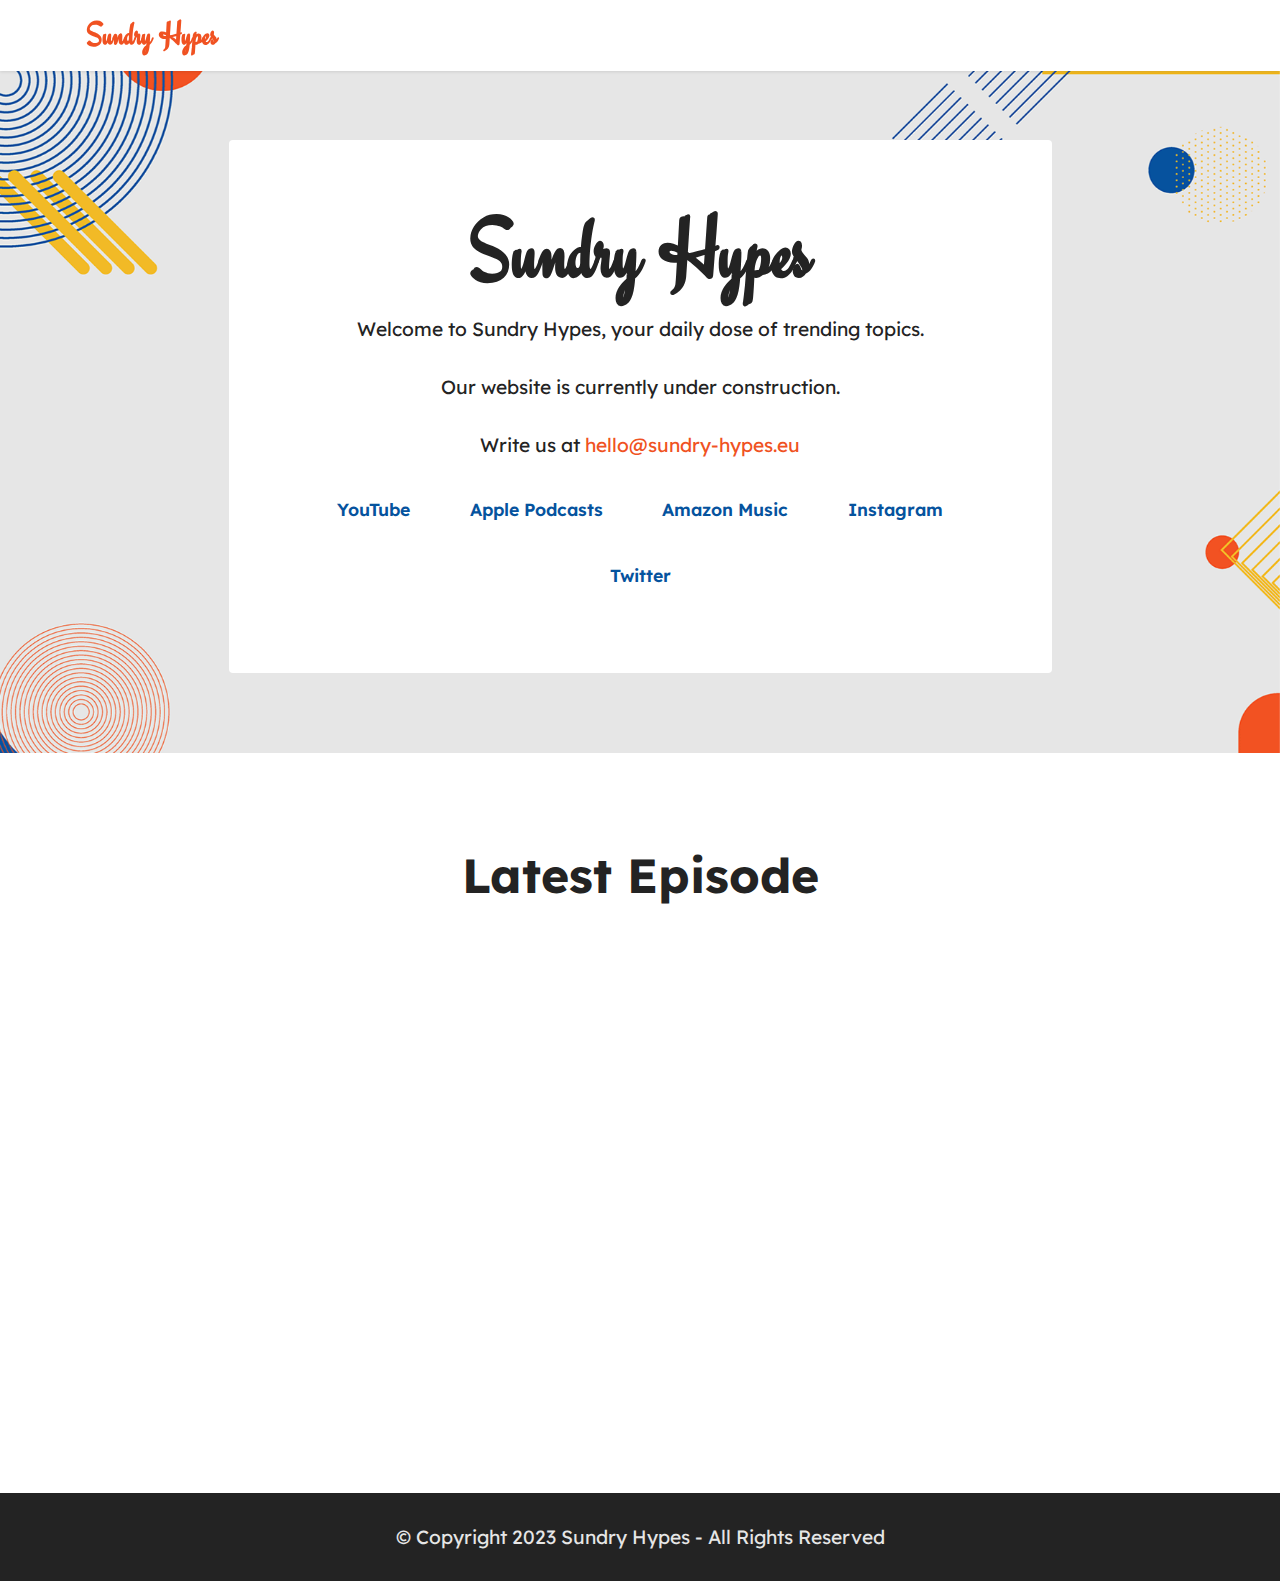
==== commit 92f47ac1: "Added Amazon Music" ====
--- a/index.html
+++ b/index.html
@@ -73,7 +73,7 @@
                         <h1 style="font-family: Engagement, cursive; font-size: 65pt; vertical-align:0; font-weight:400" class="card-title mbr-fonts-style mb-3 display-1">
                             <strong>Sundry Hypes</strong></h1>
                         <p class="mbr-text mbr-fonts-style display-7">Welcome to Sundry Hypes, your daily dose of trending topics.<br><br>Our website is currently under construction.<br><br>Write us at <a href="mailto:hello@sundry-hypes.eu" class="text-primary">hello@sundry-hypes.eu</a><br></p>
-                        <div class="mbr-section-btn mt-3"><a class="btn btn-secondary-outline display-4" href="https://youtube.com/@SundryHypes" target="_blank">YouTube<br></a><a class="btn btn-secondary-outline display-4" href="https://podcasts.apple.com/us/podcast/sundry-hypes/id1681625333" target="_blank">Apple Podcasts<br></a> <a class="btn btn-secondary-outline display-4" href="https://instagram.com/@SundryHypes" target="_blank">Instagram<br></a> <a class="btn btn-secondary-outline display-4" href="https://twitter.com/SundryHypes" target="_blank">Twitter<br></a></div>
+                        <div class="mbr-section-btn mt-3"><a class="btn btn-secondary-outline display-4" href="https://youtube.com/@SundryHypes" target="_blank">YouTube<br></a><a class="btn btn-secondary-outline display-4" href="https://podcasts.apple.com/us/podcast/sundry-hypes/id1681625333" target="_blank">Apple Podcasts<br></a><a class="btn btn-secondary-outline display-4" href="https://music.amazon.de/podcasts/5dba2a38-0235-4bd5-ba87-ebee28dc04bf/sundry-hypes" target="_blank">Amazon Music<br></a> <a class="btn btn-secondary-outline display-4" href="https://instagram.com/@SundryHypes" target="_blank">Instagram<br></a> <a class="btn btn-secondary-outline display-4" href="https://twitter.com/SundryHypes" target="_blank">Twitter<br></a></div>
                     </div>
                 </div>
             </div>
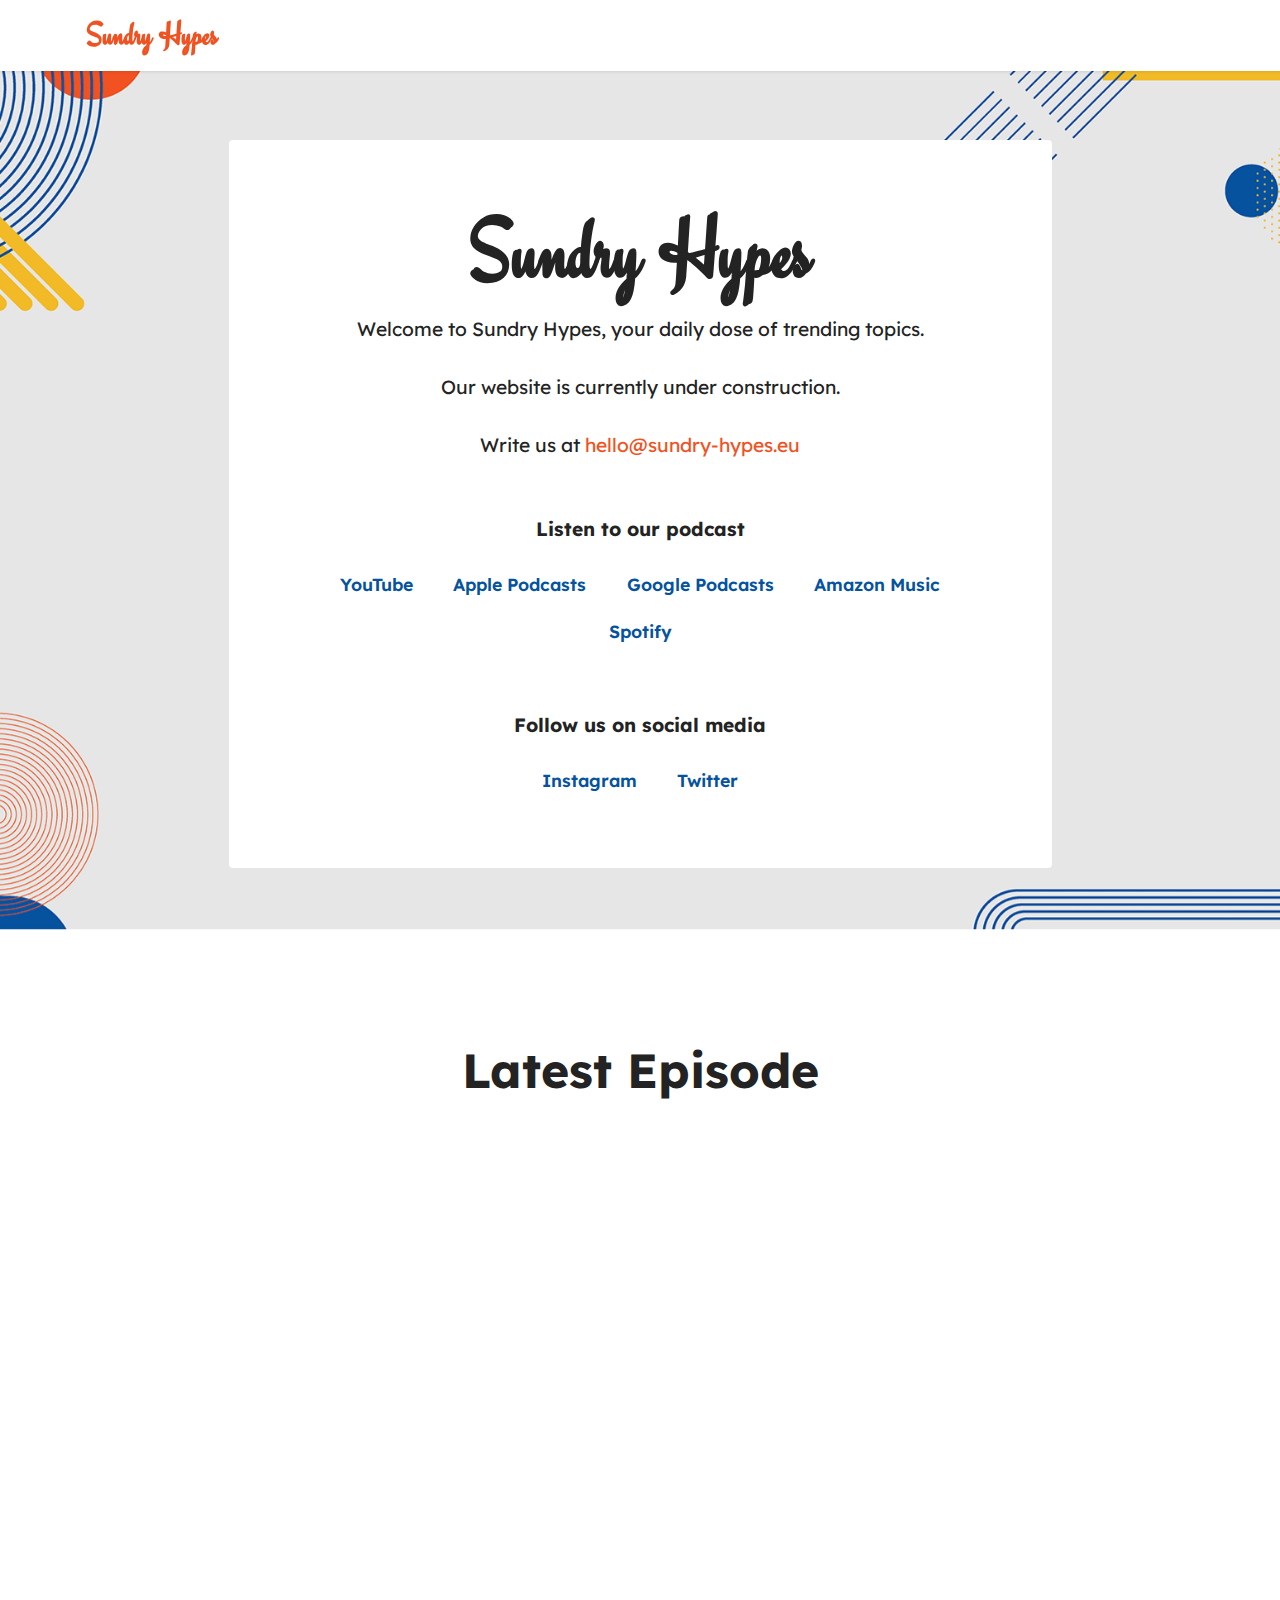
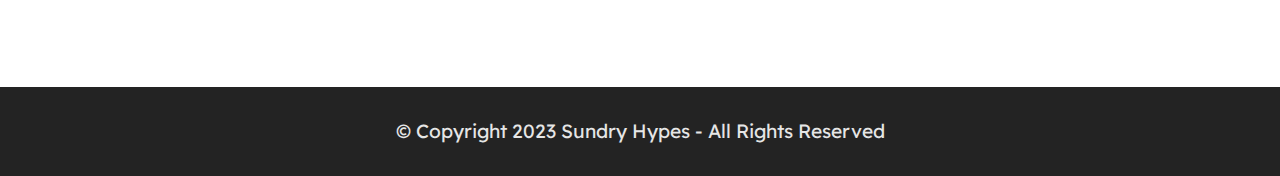
==== commit 22de2719: "Updated link tree" ====
--- a/index.html
+++ b/index.html
@@ -10,7 +10,9 @@
   <meta name="description" content="">
 
 
-  <title>Home</title>
+  <title>Sundry Hypes • Daily Podcast</title>
+  <meta name="description" content="Get your daily dose of trending topics and stay up-to-date with your podcast hosts, Giulia & Marc.">
+
   <link rel="stylesheet" href="assets/web/assets/mobirise-icons2/mobirise2.css">
   <link rel="stylesheet" href="assets/bootstrap/css/bootstrap.min.css">
   <link rel="stylesheet" href="assets/bootstrap/css/bootstrap-grid.min.css">
@@ -70,10 +72,21 @@
             <div class="card col-12 col-md-12 col-lg-9">
                 <div class="card-wrapper">
                     <div class="card-box align-center">
-                        <h1 style="font-family: Engagement, cursive; font-size: 65pt; vertical-align:0; font-weight:400" class="card-title mbr-fonts-style mb-3 display-1">
-                            <strong>Sundry Hypes</strong></h1>
+                        <h1 style="font-family: Engagement, cursive; font-size: 65pt; vertical-align:0; font-weight:400" class="card-title mbr-fonts-style mb-3 display-1"><strong>Sundry Hypes</strong></h1>
                         <p class="mbr-text mbr-fonts-style display-7">Welcome to Sundry Hypes, your daily dose of trending topics.<br><br>Our website is currently under construction.<br><br>Write us at <a href="mailto:hello@sundry-hypes.eu" class="text-primary">hello@sundry-hypes.eu</a><br></p>
-                        <div class="mbr-section-btn mt-3"><a class="btn btn-secondary-outline display-4" href="https://youtube.com/@SundryHypes" target="_blank">YouTube<br></a><a class="btn btn-secondary-outline display-4" href="https://podcasts.apple.com/us/podcast/sundry-hypes/id1681625333" target="_blank">Apple Podcasts<br></a><a class="btn btn-secondary-outline display-4" href="https://music.amazon.de/podcasts/5dba2a38-0235-4bd5-ba87-ebee28dc04bf/sundry-hypes" target="_blank">Amazon Music<br></a> <a class="btn btn-secondary-outline display-4" href="https://instagram.com/@SundryHypes" target="_blank">Instagram<br></a> <a class="btn btn-secondary-outline display-4" href="https://twitter.com/SundryHypes" target="_blank">Twitter<br></a></div>
+                        <div class="mbr-section-btn mt-3">
+                          <p class="mbr-text mbr-fonts-style display-7" style="font-weight: bold; padding-top: 40px;">Listen to our podcast</a><br></p>
+                          <a class="btn btn-secondary-outline display-4" style="margin: 0;" href="https://youtube.com/@SundryHypes" target="_blank">YouTube<br></a>
+                          <a class="btn btn-secondary-outline display-4" style="margin: 0;"href="https://podcasts.apple.com/us/podcast/sundry-hypes/id1681625333" target="_blank">Apple Podcasts<br></a>
+                          <a class="btn btn-secondary-outline display-4" style="margin: 0;"href="https://podcasts.google.com/feed/aHR0cHM6Ly9mZWVkcy5hY2FzdC5jb20vcHVibGljL3Nob3dzLzY0MzQzZTk0ZGUwNjZmMDAxMWUxNjAzZg?sa=X&ved=2ahUKEwjdiOqjsq7-AhUokv0HHeQRDUEQ9sEGegQIARAC" target="_blank">Google Podcasts<br></a>
+                          <a class="btn btn-secondary-outline display-4" style="margin: 0;"href="https://music.amazon.de/podcasts/5dba2a38-0235-4bd5-ba87-ebee28dc04bf/sundry-hypes" target="_blank">Amazon Music<br></a>
+                          <a class="btn btn-secondary-outline display-4" style="margin: 0;"href="https://open.spotify.com/show/2688ThXq1boBuO0gtIin4Y?si=c1fdde77b56f4302" target="_blank">Spotify<br></a>
+                        </div>
+                        <div class="mbr-section-btn mt-3">
+                          <p class="mbr-text mbr-fonts-style display-7" style="font-weight: bold; padding-top: 40px;">Follow us on social media</a><br></p>
+                          <a class="btn btn-secondary-outline display-4" style="margin: 0;"href="https://instagram.com/SundryHypes" target="_blank">Instagram<br></a>
+                          <a class="btn btn-secondary-outline display-4" style="margin: 0;"href="https://twitter.com/SundryHypes" target="_blank">Twitter<br></a>
+                        </div>
                     </div>
                 </div>
             </div>
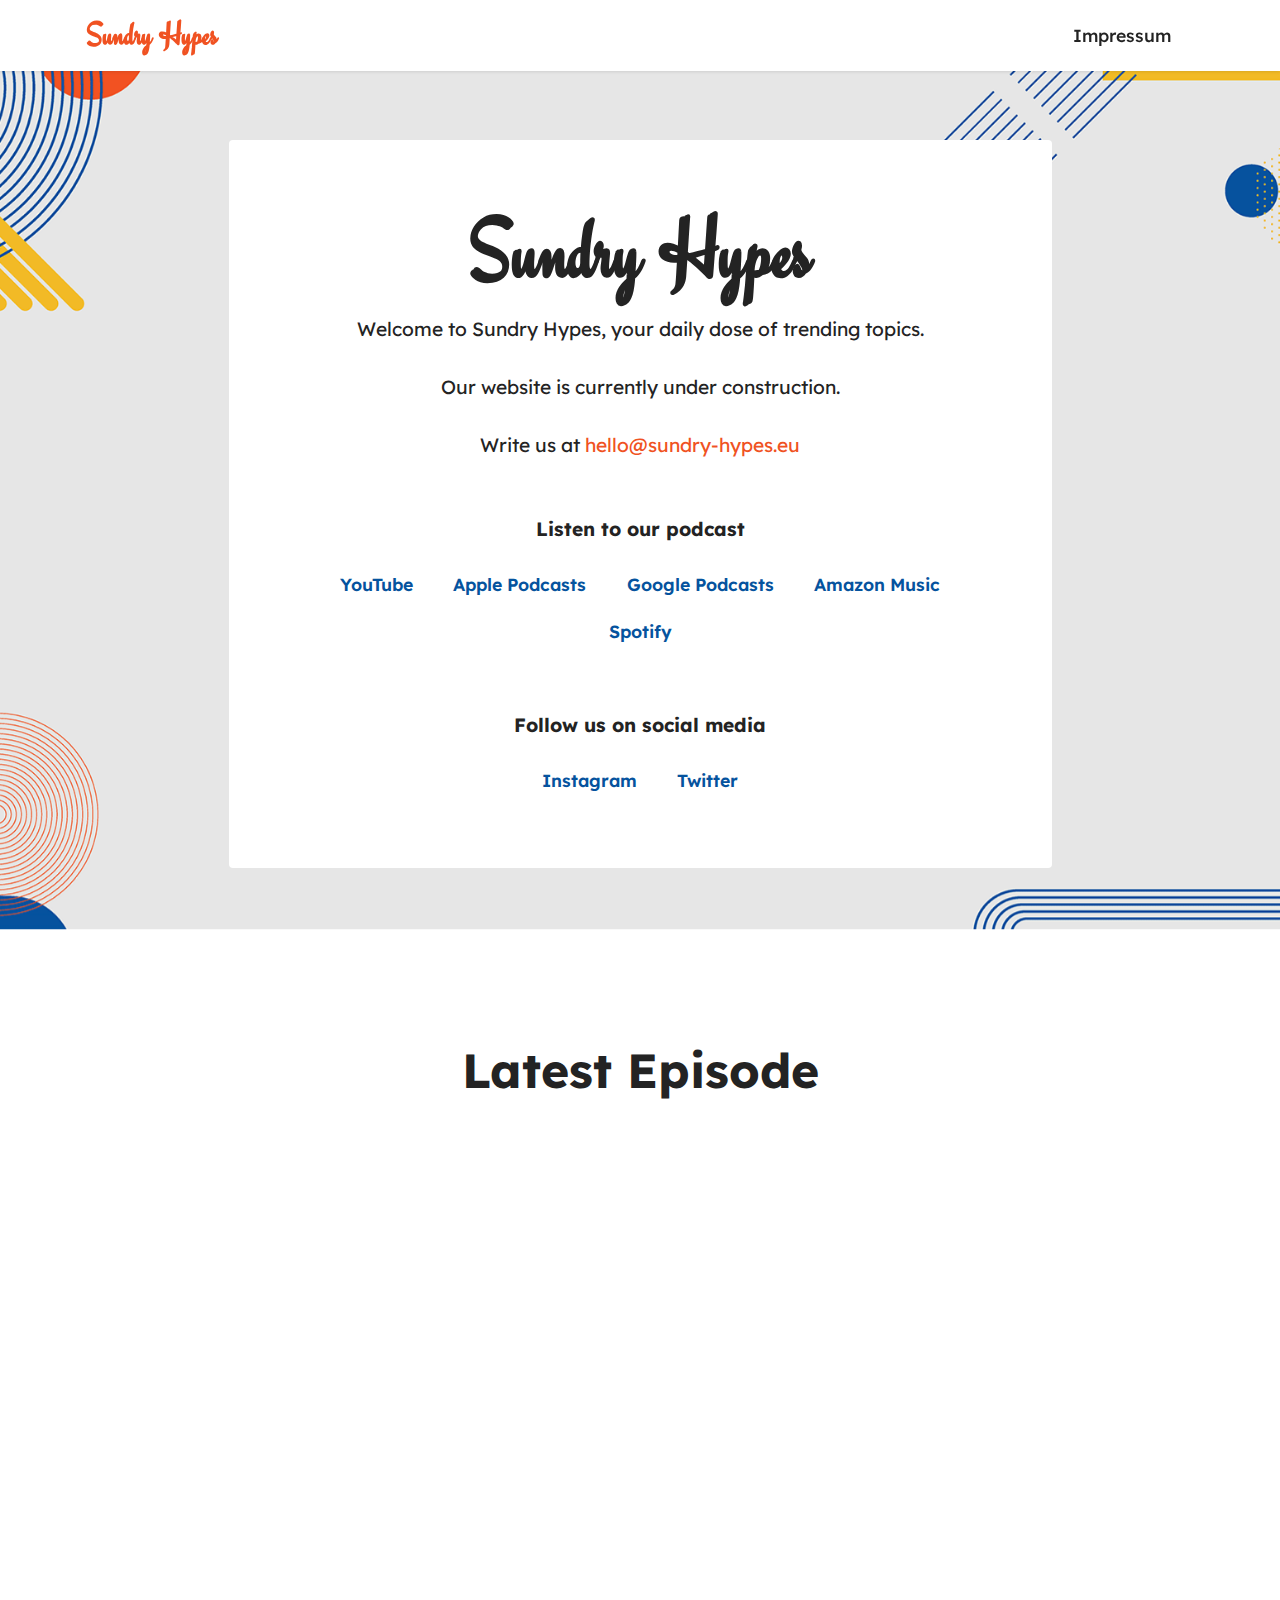
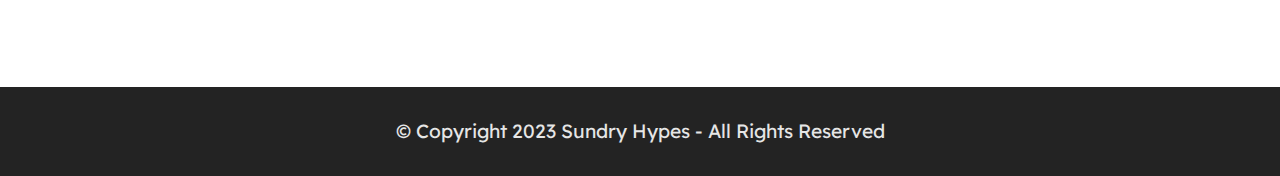
==== commit aa7f07d1: "Adding impressum" ====
--- a/index.html
+++ b/index.html
@@ -55,7 +55,19 @@
 
                 <span class="navbar-caption-wrap"><a class="navbar-caption text-primary display-7" style="font-family: Engagement, cursive; font-size: 25pt" href="https://sundry-hypes.eu">Sundry Hypes</a></span>
             </div>
+            <button class="navbar-toggler" type="button" data-toggle="collapse" data-bs-toggle="collapse" data-target="#navbarSupportedContent" data-bs-target="#navbarSupportedContent" aria-controls="navbarNavAltMarkup" aria-expanded="false" aria-label="Toggle navigation">
+                <div class="hamburger">
+                    <span></span>
+                    <span></span>
+                    <span></span>
+                    <span></span>
+                </div>
+            </button>
+            <div class="collapse navbar-collapse" id="navbarSupportedContent">
+                <ul class="navbar-nav nav-dropdown nav-right" data-app-modern-menu="true"><li class="nav-item"><a class="nav-link link text-black text-primary display-4" href="impressum.html">Impressum</a></li></ul>
 
+
+            </div>
 
         </div>
     </nav>
@@ -132,6 +144,16 @@
     </div>
 </section>
 
+<!-- Google tag (gtag.js) -->
+<script async src="https://www.googletagmanager.com/gtag/js?id=G-Q95TC7BGYN"></script>
+<script>
+  window.dataLayer = window.dataLayer || [];
+  function gtag(){dataLayer.push(arguments);}
+  gtag('js', new Date());
+
+  gtag('config', 'G-Q95TC7BGYN');
+</script>
+
 <script src="assets/bootstrap/js/bootstrap.bundle.min.js"></script>
 <script src="assets/parallax/jarallax.js"></script>
 <script src="assets/smoothscroll/smooth-scroll.js"></script>
